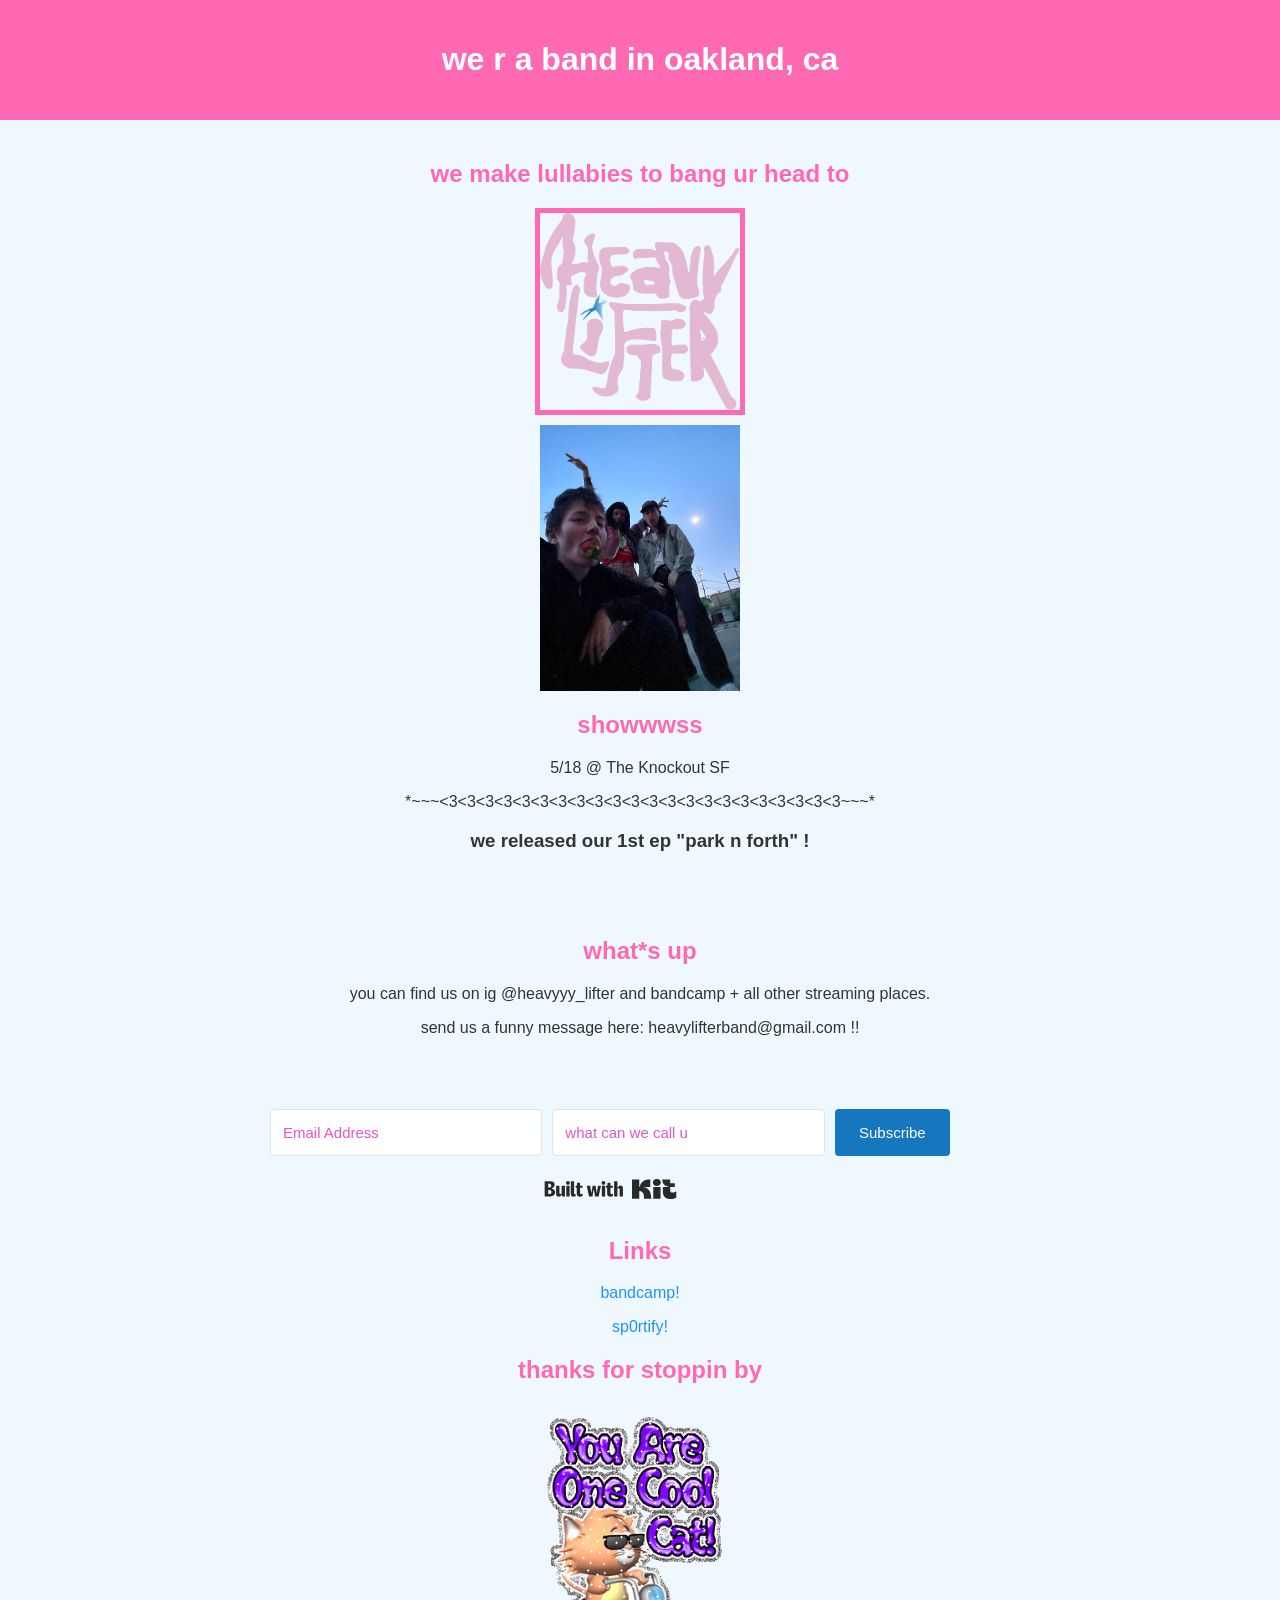
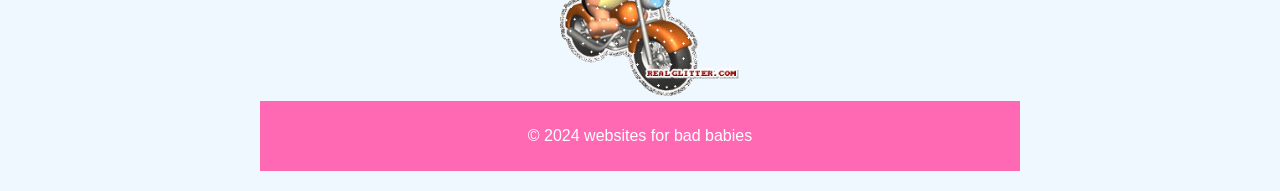
==== index.html @ 754ca1ed "Update index.html" ====
<!DOCTYPE html>
<html lang="en">
<head>
    <meta charset="UTF-8">
    <meta name="viewport" content="width=device-width, initial-scale=1.0">
    <title>Welcome 2 Heavy Lifter</title>
    <link rel="stylesheet" href="styles.css">
</head>
<body>
    <header>
        <h1>we r a band in oakland, ca</h1>
    </header>
    <div class="container">
        <main>
            <section class="photo-gallery">
                <h2>we make lullabies to bang ur head to</h2>
                <div class="photos">
					<img src="images/hvy_lifter_LOGO3.png" alt="logo" class="bordered-photo">
                    <img src="images/IMG_2967.jpg" alt="us">
                </div>
				
            </section>
			            
			<section class="bandcamp-embed">
				<h2>showwwss</h2>
				<p> 5/18 @ The Knockout SF </p>
				<p> *~~~<3<3<3<3<3<3<3<3<3<3<3<3<3<3<3<3<3<3<3<3<3<3~~~* </p>
                <h3>we released our 1st ep "park n forth" !</h3>
               <iframe style="border: 0; width: 100%; height: 42px;" src="https://bandcamp.com/EmbeddedPlayer/album=443485304/size=small/bgcol=ffffff/linkcol=f171a2/transparent=true/" seamless><a href="https://heavylifter.bandcamp.com/album/park-n-forth">park n forth by heavy lifter</a></iframe>
            </section>

            <section class="about">
                <h2>what*s up</h2>
				<p>you can find us on ig @heavyyy_lifter and bandcamp + all other streaming places.</p>
                <p>send us a funny message here: heavylifterband@gmail.com !!</p>
				<script src="https://f.convertkit.com/ckjs/ck.5.js"></script>
      <form action="https://app.kit.com/forms/7988987/subscriptions" class="seva-form formkit-form" method="post" data-sv-form="7988987" data-uid="a664f11f33" data-format="inline" data-version="5" data-options="{&quot;settings&quot;:{&quot;after_subscribe&quot;:{&quot;action&quot;:&quot;message&quot;,&quot;success_message&quot;:&quot;Success! Now check your email to confirm your subscription.&quot;,&quot;redirect_url&quot;:&quot;&quot;},&quot;analytics&quot;:{&quot;google&quot;:null,&quot;fathom&quot;:null,&quot;facebook&quot;:null,&quot;segment&quot;:null,&quot;pinterest&quot;:null,&quot;sparkloop&quot;:null,&quot;googletagmanager&quot;:null},&quot;modal&quot;:{&quot;trigger&quot;:&quot;timer&quot;,&quot;scroll_percentage&quot;:null,&quot;timer&quot;:5,&quot;devices&quot;:&quot;all&quot;,&quot;show_once_every&quot;:15},&quot;powered_by&quot;:{&quot;show&quot;:true,&quot;url&quot;:&quot;https://kit.com/features/forms?utm_campaign=poweredby&amp;utm_content=form&amp;utm_medium=referral&amp;utm_source=dynamic&quot;},&quot;recaptcha&quot;:{&quot;enabled&quot;:false},&quot;return_visitor&quot;:{&quot;action&quot;:&quot;show&quot;,&quot;custom_content&quot;:&quot;&quot;},&quot;slide_in&quot;:{&quot;display_in&quot;:&quot;bottom_right&quot;,&quot;trigger&quot;:&quot;timer&quot;,&quot;scroll_percentage&quot;:null,&quot;timer&quot;:5,&quot;devices&quot;:&quot;all&quot;,&quot;show_once_every&quot;:15},&quot;sticky_bar&quot;:{&quot;display_in&quot;:&quot;top&quot;,&quot;trigger&quot;:&quot;timer&quot;,&quot;scroll_percentage&quot;:null,&quot;timer&quot;:5,&quot;devices&quot;:&quot;all&quot;,&quot;show_once_every&quot;:15}},&quot;version&quot;:&quot;5&quot;}" min-width="400 500 600 700 800"><div data-style="clean"><ul class="formkit-alert formkit-alert-error" data-element="errors" data-group="alert"></ul><div data-element="fields" data-stacked="false" class="seva-fields formkit-fields"><div class="formkit-field"><input class="formkit-input" name="email_address" aria-label="Email Address" placeholder="Email Address" required="" type="email" style="color: rgb(222, 46, 183); border-color: rgb(227, 227, 227); border-radius: 4px; font-weight: 400;"></div><div class="formkit-field"><input class="formkit-input" aria-label="what can we call u" name="fields[first_name]" required="" placeholder="what can we call u" type="text" style="color: rgb(222, 46, 183); border-color: rgb(227, 227, 227); border-radius: 4px; font-weight: 400;"></div><button data-element="submit" class="formkit-submit formkit-submit" style="color: rgb(255, 255, 255); background-color: rgb(22, 119, 190); border-radius: 4px; font-weight: 400;"><div class="formkit-spinner"><div></div><div></div><div></div></div><span class="">Subscribe</span></button></div><div class="formkit-powered-by-convertkit-container"><a href="https://kit.com/features/forms?utm_campaign=poweredby&amp;utm_content=form&amp;utm_medium=referral&amp;utm_source=dynamic" data-element="powered-by" class="formkit-powered-by-convertkit" data-variant="dark" target="_blank" rel="nofollow">Built with Kit</a></div></div><style>.formkit-form[data-uid="a664f11f33"] *{box-sizing:border-box;}.formkit-form[data-uid="a664f11f33"]{-webkit-font-smoothing:antialiased;-moz-osx-font-smoothing:grayscale;}.formkit-form[data-uid="a664f11f33"] legend{border:none;font-size:inherit;margin-bottom:10px;padding:0;position:relative;display:table;}.formkit-form[data-uid="a664f11f33"] fieldset{border:0;padding:0.01em 0 0 0;margin:0;min-width:0;}.formkit-form[data-uid="a664f11f33"] body:not(:-moz-handler-blocked) fieldset{display:table-cell;}.formkit-form[data-uid="a664f11f33"] h1,.formkit-form[data-uid="a664f11f33"] h2,.formkit-form[data-uid="a664f11f33"] h3,.formkit-form[data-uid="a664f11f33"] h4,.formkit-form[data-uid="a664f11f33"] h5,.formkit-form[data-uid="a664f11f33"] h6{color:inherit;font-size:inherit;font-weight:inherit;}.formkit-form[data-uid="a664f11f33"] h2{font-size:1.5em;margin:1em 0;}.formkit-form[data-uid="a664f11f33"] h3{font-size:1.17em;margin:1em 0;}.formkit-form[data-uid="a664f11f33"] p{color:inherit;font-size:inherit;font-weight:inherit;}.formkit-form[data-uid="a664f11f33"] ol:not([template-default]),.formkit-form[data-uid="a664f11f33"] ul:not([template-default]),.formkit-form[data-uid="a664f11f33"] blockquote:not([template-default]){text-align:left;}.formkit-form[data-uid="a664f11f33"] p:not([template-default]),.formkit-form[data-uid="a664f11f33"] hr:not([template-default]),.formkit-form[data-uid="a664f11f33"] blockquote:not([template-default]),.formkit-form[data-uid="a664f11f33"] ol:not([template-default]),.formkit-form[data-uid="a664f11f33"] ul:not([template-default]){color:inherit;font-style:initial;}.formkit-form[data-uid="a664f11f33"] .ordered-list,.formkit-form[data-uid="a664f11f33"] .unordered-list{list-style-position:outside !important;padding-left:1em;}.formkit-form[data-uid="a664f11f33"] .list-item{padding-left:0;}.formkit-form[data-uid="a664f11f33"][data-format="modal"]{display:none;}.formkit-form[data-uid="a664f11f33"][data-format="slide in"]{display:none;}.formkit-form[data-uid="a664f11f33"][data-format="sticky bar"]{display:none;}.formkit-sticky-bar .formkit-form[data-uid="a664f11f33"][data-format="sticky bar"]{display:block;}.formkit-form[data-uid="a664f11f33"] .formkit-input,.formkit-form[data-uid="a664f11f33"] .formkit-select,.formkit-form[data-uid="a664f11f33"] .formkit-checkboxes{width:100%;}.formkit-form[data-uid="a664f11f33"] .formkit-button,.formkit-form[data-uid="a664f11f33"] .formkit-submit{border:0;border-radius:5px;color:#ffffff;cursor:pointer;display:inline-block;text-align:center;font-size:15px;font-weight:500;cursor:pointer;margin-bottom:15px;overflow:hidden;padding:0;position:relative;vertical-align:middle;}.formkit-form[data-uid="a664f11f33"] .formkit-button:hover,.formkit-form[data-uid="a664f11f33"] .formkit-submit:hover,.formkit-form[data-uid="a664f11f33"] .formkit-button:focus,.formkit-form[data-uid="a664f11f33"] .formkit-submit:focus{outline:none;}.formkit-form[data-uid="a664f11f33"] .formkit-button:hover > span,.formkit-form[data-uid="a664f11f33"] .formkit-submit:hover > span,.formkit-form[data-uid="a664f11f33"] .formkit-button:focus > span,.formkit-form[data-uid="a664f11f33"] .formkit-submit:focus > span{background-color:rgba(0,0,0,0.1);}.formkit-form[data-uid="a664f11f33"] .formkit-button > span,.formkit-form[data-uid="a664f11f33"] .formkit-submit > span{display:block;-webkit-transition:all 300ms ease-in-out;transition:all 300ms ease-in-out;padding:12px 24px;}.formkit-form[data-uid="a664f11f33"] .formkit-input{background:#ffffff;font-size:15px;padding:12px;border:1px solid #e3e3e3;-webkit-flex:1 0 auto;-ms-flex:1 0 auto;flex:1 0 auto;line-height:1.4;margin:0;-webkit-transition:border-color ease-out 300ms;transition:border-color ease-out 300ms;}.formkit-form[data-uid="a664f11f33"] .formkit-input:focus{outline:none;border-color:#1677be;-webkit-transition:border-color ease 300ms;transition:border-color ease 300ms;}.formkit-form[data-uid="a664f11f33"] .formkit-input::-webkit-input-placeholder{color:inherit;opacity:0.8;}.formkit-form[data-uid="a664f11f33"] .formkit-input::-moz-placeholder{color:inherit;opacity:0.8;}.formkit-form[data-uid="a664f11f33"] .formkit-input:-ms-input-placeholder{color:inherit;opacity:0.8;}.formkit-form[data-uid="a664f11f33"] .formkit-input::placeholder{color:inherit;opacity:0.8;}.formkit-form[data-uid="a664f11f33"] [data-group="dropdown"]{position:relative;display:inline-block;width:100%;}.formkit-form[data-uid="a664f11f33"] [data-group="dropdown"]::before{content:"";top:calc(50% - 2.5px);right:10px;position:absolute;pointer-events:none;border-color:#4f4f4f transparent transparent transparent;border-style:solid;border-width:6px 6px 0 6px;height:0;width:0;z-index:999;}.formkit-form[data-uid="a664f11f33"] [data-group="dropdown"] select{height:auto;width:100%;cursor:pointer;color:#333333;line-height:1.4;margin-bottom:0;padding:0 6px;-webkit-appearance:none;-moz-appearance:none;appearance:none;font-size:15px;padding:12px;padding-right:25px;border:1px solid #e3e3e3;background:#ffffff;}.formkit-form[data-uid="a664f11f33"] [data-group="dropdown"] select:focus{outline:none;}.formkit-form[data-uid="a664f11f33"] [data-group="checkboxes"]{text-align:left;margin:0;}.formkit-form[data-uid="a664f11f33"] [data-group="checkboxes"] [data-group="checkbox"]{margin-bottom:10px;}.formkit-form[data-uid="a664f11f33"] [data-group="checkboxes"] [data-group="checkbox"] *{cursor:pointer;}.formkit-form[data-uid="a664f11f33"] [data-group="checkboxes"] [data-group="checkbox"]:last-of-type{margin-bottom:0;}.formkit-form[data-uid="a664f11f33"] [data-group="checkboxes"] [data-group="checkbox"] input[type="checkbox"]{display:none;}.formkit-form[data-uid="a664f11f33"] [data-group="checkboxes"] [data-group="checkbox"] input[type="checkbox"] + label::after{content:none;}.formkit-form[data-uid="a664f11f33"] [data-group="checkboxes"] [data-group="checkbox"] input[type="checkbox"]:checked + label::after{border-color:#ffffff;content:"";}.formkit-form[data-uid="a664f11f33"] [data-group="checkboxes"] [data-group="checkbox"] input[type="checkbox"]:checked + label::before{background:#10bf7a;border-color:#10bf7a;}.formkit-form[data-uid="a664f11f33"] [data-group="checkboxes"] [data-group="checkbox"] label{position:relative;display:inline-block;padding-left:28px;}.formkit-form[data-uid="a664f11f33"] [data-group="checkboxes"] [data-group="checkbox"] label::before,.formkit-form[data-uid="a664f11f33"] [data-group="checkboxes"] [data-group="checkbox"] label::after{position:absolute;content:"";display:inline-block;}.formkit-form[data-uid="a664f11f33"] [data-group="checkboxes"] [data-group="checkbox"] label::before{height:16px;width:16px;border:1px solid #e3e3e3;background:#ffffff;left:0px;top:3px;}.formkit-form[data-uid="a664f11f33"] [data-group="checkboxes"] [data-group="checkbox"] label::after{height:4px;width:8px;border-left:2px solid #4d4d4d;border-bottom:2px solid #4d4d4d;-webkit-transform:rotate(-45deg);-ms-transform:rotate(-45deg);transform:rotate(-45deg);left:4px;top:8px;}.formkit-form[data-uid="a664f11f33"] .formkit-alert{background:#f9fafb;border:1px solid #e3e3e3;border-radius:5px;-webkit-flex:1 0 auto;-ms-flex:1 0 auto;flex:1 0 auto;list-style:none;margin:25px auto;padding:12px;text-align:center;width:100%;}.formkit-form[data-uid="a664f11f33"] .formkit-alert:empty{display:none;}.formkit-form[data-uid="a664f11f33"] .formkit-alert-success{background:#d3fbeb;border-color:#10bf7a;color:#0c905c;}.formkit-form[data-uid="a664f11f33"] .formkit-alert-error{background:#fde8e2;border-color:#f2643b;color:#ea4110;}.formkit-form[data-uid="a664f11f33"] .formkit-spinner{display:-webkit-box;display:-webkit-flex;display:-ms-flexbox;display:flex;height:0px;width:0px;margin:0 auto;position:absolute;top:0;left:0;right:0;width:0px;overflow:hidden;text-align:center;-webkit-transition:all 300ms ease-in-out;transition:all 300ms ease-in-out;}.formkit-form[data-uid="a664f11f33"] .formkit-spinner > div{margin:auto;width:12px;height:12px;background-color:#fff;opacity:0.3;border-radius:100%;display:inline-block;-webkit-animation:formkit-bouncedelay-formkit-form-data-uid-a664f11f33- 1.4s infinite ease-in-out both;animation:formkit-bouncedelay-formkit-form-data-uid-a664f11f33- 1.4s infinite ease-in-out both;}.formkit-form[data-uid="a664f11f33"] .formkit-spinner > div:nth-child(1){-webkit-animation-delay:-0.32s;animation-delay:-0.32s;}.formkit-form[data-uid="a664f11f33"] .formkit-spinner > div:nth-child(2){-webkit-animation-delay:-0.16s;animation-delay:-0.16s;}.formkit-form[data-uid="a664f11f33"] .formkit-submit[data-active] .formkit-spinner{opacity:1;height:100%;width:50px;}.formkit-form[data-uid="a664f11f33"] .formkit-submit[data-active] .formkit-spinner ~ span{opacity:0;}.formkit-form[data-uid="a664f11f33"] .formkit-powered-by[data-active="false"]{opacity:0.35;}.formkit-form[data-uid="a664f11f33"] .formkit-powered-by-convertkit-container{display:-webkit-box;display:-webkit-flex;display:-ms-flexbox;display:flex;width:100%;margin:10px 0;position:relative;}.formkit-form[data-uid="a664f11f33"] .formkit-powered-by-convertkit-container[data-active="false"]{opacity:0.35;}.formkit-form[data-uid="a664f11f33"] .formkit-powered-by-convertkit{-webkit-align-items:center;-webkit-box-align:center;-ms-flex-align:center;align-items:center;background-color:#ffffff;border-radius:9px;color:#3d3d3d;cursor:pointer;display:block;height:36px;margin:0 auto;opacity:0.95;padding:0;-webkit-text-decoration:none;text-decoration:none;text-indent:100%;-webkit-transition:ease-in-out all 200ms;transition:ease-in-out all 200ms;white-space:nowrap;overflow:hidden;-webkit-user-select:none;-moz-user-select:none;-ms-user-select:none;user-select:none;width:157px;background-repeat:no-repeat;background-position:center;background-image:url("data:image/svg+xml;charset=utf8,%3Csvg width='133' height='36' viewBox='0 0 133 36' fill='none' xmlns='http://www.w3.org/2000/svg'%3E%3Cpath d='M0.861 25.5C0.735 25.5 0.651 25.416 0.651 25.29V10.548C0.651 10.422 0.735 10.338 0.861 10.338H6.279C9.072 10.338 10.668 11.451 10.668 13.824C10.668 15.819 9.219 16.932 8.001 17.226C7.707 17.268 7.707 17.625 8.022 17.688C9.912 18.108 11.088 19.116 11.088 21.321C11.088 23.715 9.429 25.5 6.426 25.5H0.861ZM5.397 23.085C6.825 23.085 7.518 22.224 7.518 21.006C7.518 19.683 6.825 18.948 5.397 18.948H4.2V23.085H5.397ZM5.313 16.617C6.51 16.617 7.245 15.945 7.245 14.601C7.245 13.383 6.51 12.753 5.25 12.753H4.2V16.617H5.313ZM17.9758 23.883C17.9758 23.568 17.6608 23.505 17.5348 23.799C17.0308 24.954 16.1698 25.731 14.5528 25.731C12.8728 25.731 12.0958 24.471 12.0958 22.707V14.937C12.0958 14.811 12.1798 14.727 12.3058 14.727H15.2248C15.3508 14.727 15.4348 14.811 15.4348 14.937V21.657C15.4348 22.581 15.7708 23.022 16.4638 23.022C17.1778 23.022 17.6188 22.581 17.6188 21.657V14.937C17.6188 14.811 17.7028 14.727 17.8288 14.727H20.7478C20.8738 14.727 20.9578 14.811 20.9578 14.937V25.29C20.9578 25.416 20.8738 25.5 20.7478 25.5H18.1858C18.0598 25.5 17.9758 25.416 17.9758 25.29V23.883ZM25.6141 25.29C25.6141 25.416 25.5301 25.5 25.4041 25.5H22.4851C22.3591 25.5 22.2751 25.416 22.2751 25.29V14.937C22.2751 14.811 22.3591 14.727 22.4851 14.727H25.4041C25.5301 14.727 25.6141 14.811 25.6141 14.937V25.29ZM23.9131 13.74C22.8001 13.74 22.0441 12.942 22.0441 11.934C22.0441 10.926 22.8001 10.107 23.9131 10.107C25.0051 10.107 25.7611 10.926 25.7611 11.934C25.7611 12.942 25.0051 13.74 23.9131 13.74ZM26.7883 10.548C26.7883 10.422 26.8723 10.338 26.9983 10.338H29.9173C30.0433 10.338 30.1273 10.422 30.1273 10.548V22.056C30.1273 22.749 30.2533 23.085 30.8203 23.085C31.0093 23.085 31.1983 23.043 31.3663 23.001C31.5133 22.959 31.6183 22.959 31.6183 23.127V25.059C31.6183 25.164 31.5763 25.269 31.4923 25.311C30.9673 25.521 30.2953 25.71 29.5813 25.71C27.7123 25.71 26.7883 24.639 26.7883 22.476V10.548ZM32.4237 14.727C32.8227 14.727 32.9277 14.538 32.9697 14.055L33.1167 12.039C33.1167 11.913 33.2217 11.829 33.3477 11.829H35.8887C36.0147 11.829 36.0987 11.913 36.0987 12.039V14.517C36.0987 14.643 36.1827 14.727 36.3087 14.727H38.2827C38.4087 14.727 38.4927 14.811 38.4927 14.937V16.659C38.4927 16.785 38.4087 16.869 38.2827 16.869H36.0777V22.056C36.0777 22.875 36.5397 23.085 37.0647 23.085C37.4847 23.085 37.9467 22.938 38.3247 22.707C38.4717 22.623 38.5767 22.665 38.5767 22.833V24.828C38.5767 24.933 38.5347 25.017 38.4507 25.08C37.8417 25.458 36.9807 25.71 36.0357 25.71C34.2927 25.71 32.7387 24.912 32.7387 22.476V16.869H31.8567C31.7307 16.869 31.6467 16.785 31.6467 16.659V14.937C31.6467 14.811 31.7307 14.727 31.8567 14.727H32.4237ZM51.3808 14.727C51.5068 14.727 51.5908 14.79 51.6118 14.916L52.3888 19.851L52.5778 21.174C52.6198 21.468 52.9558 21.468 52.9768 21.174C53.0398 20.712 53.0818 20.271 53.1658 19.83L53.8798 14.916C53.9008 14.79 53.9848 14.727 54.1108 14.727H56.6728C56.8198 14.727 56.8828 14.811 56.8618 14.958L54.6778 25.311C54.6568 25.437 54.5728 25.5 54.4468 25.5H51.3178C51.1918 25.5 51.1078 25.437 51.0868 25.311L50.1208 20.082L49.8898 18.633C49.8688 18.444 49.6588 18.444 49.6378 18.633L49.4068 20.103L48.5458 25.311C48.5248 25.437 48.4408 25.5 48.3148 25.5H45.2068C45.0808 25.5 44.9968 25.437 44.9758 25.311L42.8128 14.958C42.7918 14.811 42.8548 14.727 43.0018 14.727H45.9628C46.0888 14.727 46.1728 14.79 46.1938 14.916L46.9288 19.83C47.0128 20.271 47.0758 20.754 47.1388 21.195C47.2018 21.51 47.4748 21.531 47.5378 21.195L47.7478 19.872L48.6088 14.916C48.6298 14.79 48.7138 14.727 48.8398 14.727H51.3808ZM61.1582 25.29C61.1582 25.416 61.0742 25.5 60.9482 25.5H58.0292C57.9032 25.5 57.8192 25.416 57.8192 25.29V14.937C57.8192 14.811 57.9032 14.727 58.0292 14.727H60.9482C61.0742 14.727 61.1582 14.811 61.1582 14.937V25.29ZM59.4572 13.74C58.3442 13.74 57.5882 12.942 57.5882 11.934C57.5882 10.926 58.3442 10.107 59.4572 10.107C60.5492 10.107 61.3052 10.926 61.3052 11.934C61.3052 12.942 60.5492 13.74 59.4572 13.74ZM62.8154 14.727C63.2144 14.727 63.3194 14.538 63.3614 14.055L63.5084 12.039C63.5084 11.913 63.6134 11.829 63.7394 11.829H66.2804C66.4064 11.829 66.4904 11.913 66.4904 12.039V14.517C66.4904 14.643 66.5744 14.727 66.7004 14.727H68.6744C68.8004 14.727 68.8844 14.811 68.8844 14.937V16.659C68.8844 16.785 68.8004 16.869 68.6744 16.869H66.4694V22.056C66.4694 22.875 66.9314 23.085 67.4564 23.085C67.8764 23.085 68.3384 22.938 68.7164 22.707C68.8634 22.623 68.9684 22.665 68.9684 22.833V24.828C68.9684 24.933 68.9264 25.017 68.8424 25.08C68.2334 25.458 67.3724 25.71 66.4274 25.71C64.6844 25.71 63.1304 24.912 63.1304 22.476V16.869H62.2484C62.1224 16.869 62.0384 16.785 62.0384 16.659V14.937C62.0384 14.811 62.1224 14.727 62.2484 14.727H62.8154ZM73.4298 16.323C73.4298 16.638 73.7868 16.68 73.9128 16.407C74.3748 15.315 75.1308 14.496 76.6008 14.496C78.2178 14.496 78.9528 15.609 78.9528 17.373V25.29C78.9528 25.416 78.8688 25.5 78.7428 25.5H75.8238C75.6978 25.5 75.6138 25.416 75.6138 25.29V18.633C75.6138 17.709 75.2778 17.268 74.5848 17.268C73.8708 17.268 73.4298 17.709 73.4298 18.633V25.29C73.4298 25.416 73.3458 25.5 73.2198 25.5H70.3008C70.1748 25.5 70.0908 25.416 70.0908 25.29V10.548C70.0908 10.422 70.1748 10.338 70.3008 10.338H73.2198C73.3458 10.338 73.4298 10.422 73.4298 10.548V16.323Z' fill='%231E1E1E'/%3E%3Cpath d='M100.132 16.3203C105.58 17.3761 107.272 22.4211 107.318 27.4961C107.318 27.6101 107.226 27.7041 107.112 27.7041H100.252C100.138 27.7041 100.046 27.6121 100.046 27.5001C100.026 23.5629 99.3877 20.0896 95.4865 19.9396C95.3705 19.9356 95.2725 20.0276 95.2725 20.1456V27.5001C95.2725 27.6141 95.1806 27.7061 95.0666 27.7061H88.206C88.092 27.7061 88 27.6141 88 27.5001V8.75585C88 8.64187 88.092 8.54989 88.206 8.54989H95.0686C95.1826 8.54989 95.2745 8.64187 95.2745 8.75585V15.7764C95.2745 15.8804 95.3585 15.9644 95.4625 15.9644C95.5445 15.9644 95.6185 15.9104 95.6425 15.8324C97.4081 10.0416 100.709 8.58588 106.07 8.55189C106.184 8.55189 106.276 8.64387 106.276 8.75785V15.7604C106.276 15.8744 106.184 15.9664 106.07 15.9664H100.166C100.066 15.9664 99.9856 16.0464 99.9856 16.1464C99.9856 16.2304 100.048 16.3043 100.132 16.3203ZM118.918 20.7095V16.1704C118.918 16.0564 119.01 15.9644 119.124 15.9644H124.173C124.273 15.9644 124.353 15.8844 124.353 15.7844C124.353 15.6985 124.291 15.6245 124.207 15.6085C120.256 14.8246 118.432 12.5511 118.37 8.75585C118.368 8.64387 118.458 8.54989 118.572 8.54989H125.986C126.1 8.54989 126.192 8.64187 126.192 8.75585V11.9532C126.192 12.0672 126.284 12.1592 126.398 12.1592H130.649C130.763 12.1592 130.855 12.2511 130.855 12.3651V15.7624C130.855 15.8764 130.763 15.9684 130.649 15.9684H126.398C126.284 15.9684 126.192 16.0604 126.192 16.1744V19.8356C126.192 21.1294 126.986 21.5553 128.04 21.5553C129.692 21.5553 131.323 20.8114 131.977 20.4735C132.113 20.4035 132.277 20.5015 132.277 20.6555V26.3543C132.277 26.5063 132.193 26.6463 132.059 26.7183C131.413 27.0582 129.418 28 127.136 28C122.435 27.996 118.918 26.0824 118.918 20.7095ZM109.266 27.4981V16.1704C109.266 16.0564 109.358 15.9644 109.472 15.9644H116.334C116.448 15.9644 116.54 16.0564 116.54 16.1704V27.4981C116.54 27.6121 116.448 27.7041 116.334 27.7041H109.472C109.358 27.7021 109.266 27.6101 109.266 27.4981ZM108.876 11.4913C108.876 13.4189 110.238 14.9826 112.853 14.9826C115.469 14.9826 116.83 13.4189 116.83 11.4913C116.83 9.56369 115.471 8 112.853 8C110.238 8 108.876 9.56369 108.876 11.4913Z' fill='%231E1E1E'/%3E%3C/svg%3E");}.formkit-form[data-uid="a664f11f33"] .formkit-powered-by-convertkit:hover,.formkit-form[data-uid="a664f11f33"] .formkit-powered-by-convertkit:focus{background-color:#ffffff;-webkit-transform:scale(1.025) perspective(1px);-ms-transform:scale(1.025) perspective(1px);transform:scale(1.025) perspective(1px);opacity:1;}.formkit-form[data-uid="a664f11f33"] .formkit-powered-by-convertkit[data-variant="dark"],.formkit-form[data-uid="a664f11f33"] .formkit-powered-by-convertkit[data-variant="light"]{background-color:transparent;border-color:transparent;width:133px;}.formkit-form[data-uid="a664f11f33"] .formkit-powered-by-convertkit[data-variant="light"]{color:#ffffff;background-image:url("data:image/svg+xml;charset=utf8,%3Csvg width='133' height='36' viewBox='0 0 133 36' fill='none' xmlns='http://www.w3.org/2000/svg'%3E%3Cpath d='M0.861 25.5C0.735 25.5 0.651 25.416 0.651 25.29V10.548C0.651 10.422 0.735 10.338 0.861 10.338H6.279C9.072 10.338 10.668 11.451 10.668 13.824C10.668 15.819 9.219 16.932 8.001 17.226C7.707 17.268 7.707 17.625 8.022 17.688C9.912 18.108 11.088 19.116 11.088 21.321C11.088 23.715 9.429 25.5 6.426 25.5H0.861ZM5.397 23.085C6.825 23.085 7.518 22.224 7.518 21.006C7.518 19.683 6.825 18.948 5.397 18.948H4.2V23.085H5.397ZM5.313 16.617C6.51 16.617 7.245 15.945 7.245 14.601C7.245 13.383 6.51 12.753 5.25 12.753H4.2V16.617H5.313ZM17.9758 23.883C17.9758 23.568 17.6608 23.505 17.5348 23.799C17.0308 24.954 16.1698 25.731 14.5528 25.731C12.8728 25.731 12.0958 24.471 12.0958 22.707V14.937C12.0958 14.811 12.1798 14.727 12.3058 14.727H15.2248C15.3508 14.727 15.4348 14.811 15.4348 14.937V21.657C15.4348 22.581 15.7708 23.022 16.4638 23.022C17.1778 23.022 17.6188 22.581 17.6188 21.657V14.937C17.6188 14.811 17.7028 14.727 17.8288 14.727H20.7478C20.8738 14.727 20.9578 14.811 20.9578 14.937V25.29C20.9578 25.416 20.8738 25.5 20.7478 25.5H18.1858C18.0598 25.5 17.9758 25.416 17.9758 25.29V23.883ZM25.6141 25.29C25.6141 25.416 25.5301 25.5 25.4041 25.5H22.4851C22.3591 25.5 22.2751 25.416 22.2751 25.29V14.937C22.2751 14.811 22.3591 14.727 22.4851 14.727H25.4041C25.5301 14.727 25.6141 14.811 25.6141 14.937V25.29ZM23.9131 13.74C22.8001 13.74 22.0441 12.942 22.0441 11.934C22.0441 10.926 22.8001 10.107 23.9131 10.107C25.0051 10.107 25.7611 10.926 25.7611 11.934C25.7611 12.942 25.0051 13.74 23.9131 13.74ZM26.7883 10.548C26.7883 10.422 26.8723 10.338 26.9983 10.338H29.9173C30.0433 10.338 30.1273 10.422 30.1273 10.548V22.056C30.1273 22.749 30.2533 23.085 30.8203 23.085C31.0093 23.085 31.1983 23.043 31.3663 23.001C31.5133 22.959 31.6183 22.959 31.6183 23.127V25.059C31.6183 25.164 31.5763 25.269 31.4923 25.311C30.9673 25.521 30.2953 25.71 29.5813 25.71C27.7123 25.71 26.7883 24.639 26.7883 22.476V10.548ZM32.4237 14.727C32.8227 14.727 32.9277 14.538 32.9697 14.055L33.1167 12.039C33.1167 11.913 33.2217 11.829 33.3477 11.829H35.8887C36.0147 11.829 36.0987 11.913 36.0987 12.039V14.517C36.0987 14.643 36.1827 14.727 36.3087 14.727H38.2827C38.4087 14.727 38.4927 14.811 38.4927 14.937V16.659C38.4927 16.785 38.4087 16.869 38.2827 16.869H36.0777V22.056C36.0777 22.875 36.5397 23.085 37.0647 23.085C37.4847 23.085 37.9467 22.938 38.3247 22.707C38.4717 22.623 38.5767 22.665 38.5767 22.833V24.828C38.5767 24.933 38.5347 25.017 38.4507 25.08C37.8417 25.458 36.9807 25.71 36.0357 25.71C34.2927 25.71 32.7387 24.912 32.7387 22.476V16.869H31.8567C31.7307 16.869 31.6467 16.785 31.6467 16.659V14.937C31.6467 14.811 31.7307 14.727 31.8567 14.727H32.4237ZM51.3808 14.727C51.5068 14.727 51.5908 14.79 51.6118 14.916L52.3888 19.851L52.5778 21.174C52.6198 21.468 52.9558 21.468 52.9768 21.174C53.0398 20.712 53.0818 20.271 53.1658 19.83L53.8798 14.916C53.9008 14.79 53.9848 14.727 54.1108 14.727H56.6728C56.8198 14.727 56.8828 14.811 56.8618 14.958L54.6778 25.311C54.6568 25.437 54.5728 25.5 54.4468 25.5H51.3178C51.1918 25.5 51.1078 25.437 51.0868 25.311L50.1208 20.082L49.8898 18.633C49.8688 18.444 49.6588 18.444 49.6378 18.633L49.4068 20.103L48.5458 25.311C48.5248 25.437 48.4408 25.5 48.3148 25.5H45.2068C45.0808 25.5 44.9968 25.437 44.9758 25.311L42.8128 14.958C42.7918 14.811 42.8548 14.727 43.0018 14.727H45.9628C46.0888 14.727 46.1728 14.79 46.1938 14.916L46.9288 19.83C47.0128 20.271 47.0758 20.754 47.1388 21.195C47.2018 21.51 47.4748 21.531 47.5378 21.195L47.7478 19.872L48.6088 14.916C48.6298 14.79 48.7138 14.727 48.8398 14.727H51.3808ZM61.1582 25.29C61.1582 25.416 61.0742 25.5 60.9482 25.5H58.0292C57.9032 25.5 57.8192 25.416 57.8192 25.29V14.937C57.8192 14.811 57.9032 14.727 58.0292 14.727H60.9482C61.0742 14.727 61.1582 14.811 61.1582 14.937V25.29ZM59.4572 13.74C58.3442 13.74 57.5882 12.942 57.5882 11.934C57.5882 10.926 58.3442 10.107 59.4572 10.107C60.5492 10.107 61.3052 10.926 61.3052 11.934C61.3052 12.942 60.5492 13.74 59.4572 13.74ZM62.8154 14.727C63.2144 14.727 63.3194 14.538 63.3614 14.055L63.5084 12.039C63.5084 11.913 63.6134 11.829 63.7394 11.829H66.2804C66.4064 11.829 66.4904 11.913 66.4904 12.039V14.517C66.4904 14.643 66.5744 14.727 66.7004 14.727H68.6744C68.8004 14.727 68.8844 14.811 68.8844 14.937V16.659C68.8844 16.785 68.8004 16.869 68.6744 16.869H66.4694V22.056C66.4694 22.875 66.9314 23.085 67.4564 23.085C67.8764 23.085 68.3384 22.938 68.7164 22.707C68.8634 22.623 68.9684 22.665 68.9684 22.833V24.828C68.9684 24.933 68.9264 25.017 68.8424 25.08C68.2334 25.458 67.3724 25.71 66.4274 25.71C64.6844 25.71 63.1304 24.912 63.1304 22.476V16.869H62.2484C62.1224 16.869 62.0384 16.785 62.0384 16.659V14.937C62.0384 14.811 62.1224 14.727 62.2484 14.727H62.8154ZM73.4298 16.323C73.4298 16.638 73.7868 16.68 73.9128 16.407C74.3748 15.315 75.1308 14.496 76.6008 14.496C78.2178 14.496 78.9528 15.609 78.9528 17.373V25.29C78.9528 25.416 78.8688 25.5 78.7428 25.5H75.8238C75.6978 25.5 75.6138 25.416 75.6138 25.29V18.633C75.6138 17.709 75.2778 17.268 74.5848 17.268C73.8708 17.268 73.4298 17.709 73.4298 18.633V25.29C73.4298 25.416 73.3458 25.5 73.2198 25.5H70.3008C70.1748 25.5 70.0908 25.416 70.0908 25.29V10.548C70.0908 10.422 70.1748 10.338 70.3008 10.338H73.2198C73.3458 10.338 73.4298 10.422 73.4298 10.548V16.323Z' fill='white'/%3E%3Cpath d='M100.132 16.3203C105.58 17.3761 107.272 22.4211 107.318 27.4961C107.318 27.6101 107.226 27.7041 107.112 27.7041H100.252C100.138 27.7041 100.046 27.6121 100.046 27.5001C100.026 23.5629 99.3877 20.0896 95.4865 19.9396C95.3705 19.9356 95.2725 20.0276 95.2725 20.1456V27.5001C95.2725 27.6141 95.1806 27.7061 95.0666 27.7061H88.206C88.092 27.7061 88 27.6141 88 27.5001V8.75585C88 8.64187 88.092 8.54989 88.206 8.54989H95.0686C95.1826 8.54989 95.2745 8.64187 95.2745 8.75585V15.7764C95.2745 15.8804 95.3585 15.9644 95.4625 15.9644C95.5445 15.9644 95.6185 15.9104 95.6425 15.8324C97.4081 10.0416 100.709 8.58588 106.07 8.55189C106.184 8.55189 106.276 8.64387 106.276 8.75785V15.7604C106.276 15.8744 106.184 15.9664 106.07 15.9664H100.166C100.066 15.9664 99.9856 16.0464 99.9856 16.1464C99.9856 16.2304 100.048 16.3043 100.132 16.3203ZM118.918 20.7095V16.1704C118.918 16.0564 119.01 15.9644 119.124 15.9644H124.173C124.273 15.9644 124.353 15.8844 124.353 15.7844C124.353 15.6985 124.291 15.6245 124.207 15.6085C120.256 14.8246 118.432 12.5511 118.37 8.75585C118.368 8.64387 118.458 8.54989 118.572 8.54989H125.986C126.1 8.54989 126.192 8.64187 126.192 8.75585V11.9532C126.192 12.0672 126.284 12.1592 126.398 12.1592H130.649C130.763 12.1592 130.855 12.2511 130.855 12.3651V15.7624C130.855 15.8764 130.763 15.9684 130.649 15.9684H126.398C126.284 15.9684 126.192 16.0604 126.192 16.1744V19.8356C126.192 21.1294 126.986 21.5553 128.04 21.5553C129.692 21.5553 131.323 20.8114 131.977 20.4735C132.113 20.4035 132.277 20.5015 132.277 20.6555V26.3543C132.277 26.5063 132.193 26.6463 132.059 26.7183C131.413 27.0582 129.418 28 127.136 28C122.435 27.996 118.918 26.0824 118.918 20.7095ZM109.266 27.4981V16.1704C109.266 16.0564 109.358 15.9644 109.472 15.9644H116.334C116.448 15.9644 116.54 16.0564 116.54 16.1704V27.4981C116.54 27.6121 116.448 27.7041 116.334 27.7041H109.472C109.358 27.7021 109.266 27.6101 109.266 27.4981ZM108.876 11.4913C108.876 13.4189 110.238 14.9826 112.853 14.9826C115.469 14.9826 116.83 13.4189 116.83 11.4913C116.83 9.56369 115.471 8 112.853 8C110.238 8 108.876 9.56369 108.876 11.4913Z' fill='white'/%3E%3C/svg%3E");}@-webkit-keyframes formkit-bouncedelay-formkit-form-data-uid-a664f11f33-{0%,80%,100%{-webkit-transform:scale(0);-ms-transform:scale(0);transform:scale(0);}40%{-webkit-transform:scale(1);-ms-transform:scale(1);transform:scale(1);}}@keyframes formkit-bouncedelay-formkit-form-data-uid-a664f11f33-{0%,80%,100%{-webkit-transform:scale(0);-ms-transform:scale(0);transform:scale(0);}40%{-webkit-transform:scale(1);-ms-transform:scale(1);transform:scale(1);}}.formkit-form[data-uid="a664f11f33"] blockquote{padding:10px 20px;margin:0 0 20px;border-left:5px solid #e1e1e1;}.formkit-form[data-uid="a664f11f33"] .seva-custom-content{padding:15px;font-size:16px;color:#fff;mix-blend-mode:difference;}.formkit-form[data-uid="a664f11f33"] .formkit-modal.guard{max-width:420px;width:100%;} .formkit-form[data-uid="a664f11f33"]{max-width:700px;}.formkit-form[data-uid="a664f11f33"] [data-style="clean"]{width:100%;}.formkit-form[data-uid="a664f11f33"] .formkit-fields{display:-webkit-box;display:-webkit-flex;display:-ms-flexbox;display:flex;-webkit-flex-wrap:wrap;-ms-flex-wrap:wrap;flex-wrap:wrap;margin:0 auto;}.formkit-form[data-uid="a664f11f33"] .formkit-field,.formkit-form[data-uid="a664f11f33"] .formkit-submit{margin:0 0 15px 0;-webkit-flex:1 0 100%;-ms-flex:1 0 100%;flex:1 0 100%;}.formkit-form[data-uid="a664f11f33"] .formkit-powered-by-convertkit-container{margin:0;}.formkit-form[data-uid="a664f11f33"] .formkit-submit{position:static;}.formkit-form[data-uid="a664f11f33"][min-width~="700"] [data-style="clean"],.formkit-form[data-uid="a664f11f33"][min-width~="800"] [data-style="clean"]{padding:10px;padding-top:56px;}.formkit-form[data-uid="a664f11f33"][min-width~="700"] .formkit-fields[data-stacked="false"],.formkit-form[data-uid="a664f11f33"][min-width~="800"] .formkit-fields[data-stacked="false"]{margin-left:-5px;margin-right:-5px;}.formkit-form[data-uid="a664f11f33"][min-width~="700"] .formkit-fields[data-stacked="false"] .formkit-field,.formkit-form[data-uid="a664f11f33"][min-width~="800"] .formkit-fields[data-stacked="false"] .formkit-field,.formkit-form[data-uid="a664f11f33"][min-width~="700"] .formkit-fields[data-stacked="false"] .formkit-submit,.formkit-form[data-uid="a664f11f33"][min-width~="800"] .formkit-fields[data-stacked="false"] .formkit-submit{margin:0 5px 15px 5px;}.formkit-form[data-uid="a664f11f33"][min-width~="700"] .formkit-fields[data-stacked="false"] .formkit-field,.formkit-form[data-uid="a664f11f33"][min-width~="800"] .formkit-fields[data-stacked="false"] .formkit-field{-webkit-flex:100 1 auto;-ms-flex:100 1 auto;flex:100 1 auto;}.formkit-form[data-uid="a664f11f33"][min-width~="700"] .formkit-fields[data-stacked="false"] .formkit-submit,.formkit-form[data-uid="a664f11f33"][min-width~="800"] .formkit-fields[data-stacked="false"] .formkit-submit{-webkit-flex:1 1 auto;-ms-flex:1 1 auto;flex:1 1 auto;} </style></form>

            </section>

            <section class="links">
                <h2>Links</h2>
                <ul>
                    <li><a href="https://heavylifter.bandcamp.com" target="_blank">bandcamp!</a></li>
                </ul>
		         <ul>
                    <li><a href="https://open.spotify.com/album/7BRETaskQsjLrP6cYb45l5?si=scL-N4N0Q-qPsrPLMV8KUA" target="_blank">sp0rtify!</a></li>
                </ul>		
            </section>

            <section class="centered-gif">
                <h2>thanks for stoppin by</h2>
                <div class="gif-container">
                    <img src="images/32053.gif" alt="coolkitty">
                </div>
            </section>
        </main>

        <footer>
            <p>&copy; 2024 websites for bad babies</p>
        </footer>
    </div>
</body>
</html>
---- styles.css ----
body {
    font-family: Arial, sans-serif;
    margin: 0;
    padding: 0;
    background-color: #f0f8ff;
    color: #333;
    display: flex;
    flex-direction: column;
    align-items: center;
    min-height: 100vh;
    text-align: center;
}

header {
    background-color: #ff69b4;
    color: white;
    padding: 20px;
    width: 100%;
    box-sizing: border-box;
}

.container {
    display: flex;
    flex-direction: column;
    justify-content: center;
    align-items: center;
    width: 100%;
    max-width: 800px;
    padding: 20px;
    box-sizing: border-box;
    flex-grow: 1;
}

main {
    width: 100%;
}

h2 {
    color: #ff69b4;
}

.photo-gallery {
    margin-bottom: 20px;
}

.photos {
    display: flex;
    flex-direction: column;
    align-items: center;
    gap: 10px;
}

.photos img {
    width: 200px;
    height: auto;
}

.bordered-photo {
    border: 5px solid #ff69b4; /* Add border to specific photos */
}

.centered-gif .gif-container {
    display: flex;
    justify-content: center;
}

.centered-gif img {
    width: 200px;
    height: auto;
}

.about, .links {
    margin-bottom: 20px;
    width: 100%;
}

.links ul {
    list-style: none;
    padding: 0;
}

.links li {
    margin: 5px 0;
}

a {
    color: #1e90ff;
    text-decoration: none;
}

a:hover {
    text-decoration: underline;
}

footer {
    background-color: #ff69b4;
    color: white;
    padding: 10px 0;
    width: 100%;
    box-sizing: border-box;
}
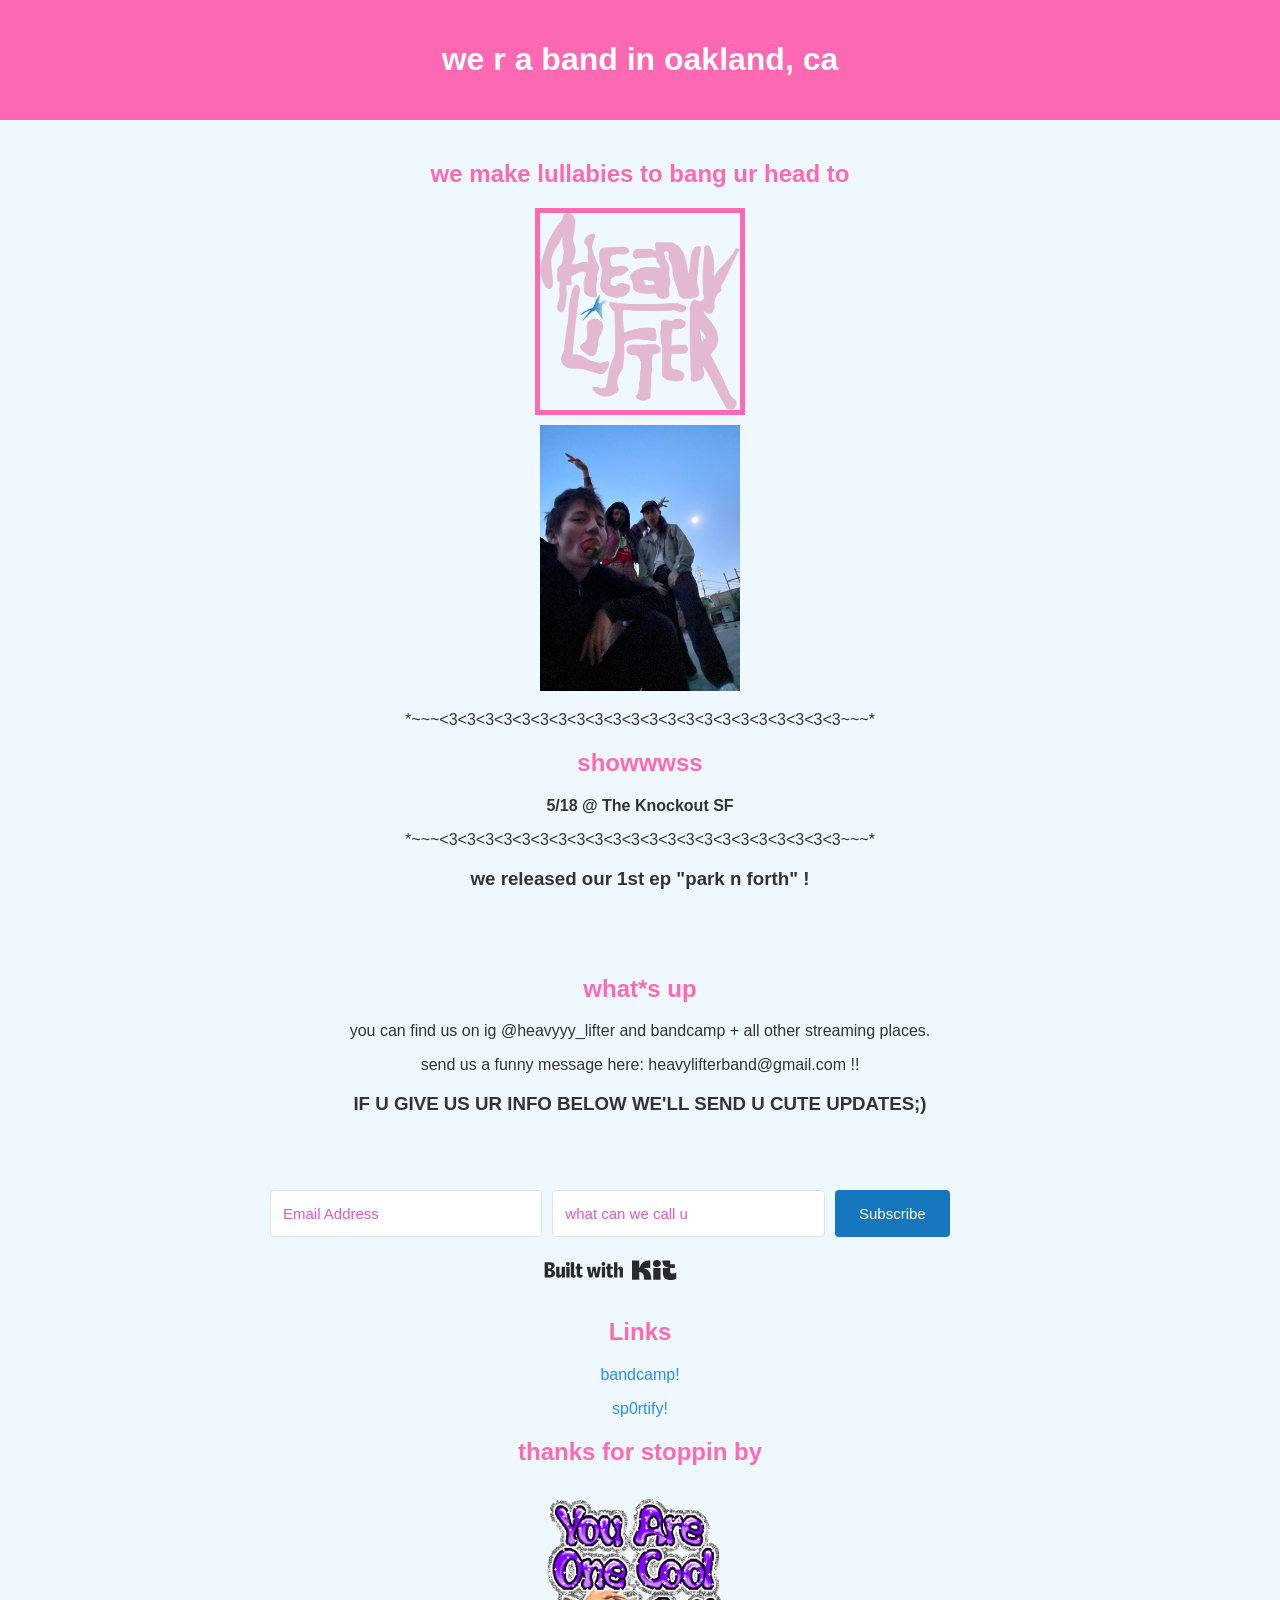
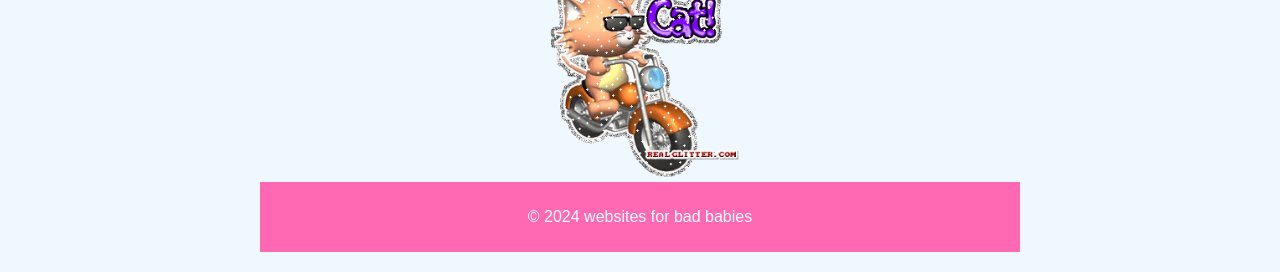
==== commit 4a67ded0: "Update index.html" ====
--- a/index.html
+++ b/index.html
@@ -22,8 +22,9 @@
             </section>
 			            
 			<section class="bandcamp-embed">
+				<p> *~~~<3<3<3<3<3<3<3<3<3<3<3<3<3<3<3<3<3<3<3<3<3<3~~~* </p>
 				<h2>showwwss</h2>
-				<p> 5/18 @ The Knockout SF </p>
+				<p><b> 5/18 @ The Knockout SF </b></p>
 				<p> *~~~<3<3<3<3<3<3<3<3<3<3<3<3<3<3<3<3<3<3<3<3<3<3~~~* </p>
                 <h3>we released our 1st ep "park n forth" !</h3>
                <iframe style="border: 0; width: 100%; height: 42px;" src="https://bandcamp.com/EmbeddedPlayer/album=443485304/size=small/bgcol=ffffff/linkcol=f171a2/transparent=true/" seamless><a href="https://heavylifter.bandcamp.com/album/park-n-forth">park n forth by heavy lifter</a></iframe>
@@ -33,6 +34,7 @@
                 <h2>what*s up</h2>
 				<p>you can find us on ig @heavyyy_lifter and bandcamp + all other streaming places.</p>
                 <p>send us a funny message here: heavylifterband@gmail.com !!</p>
+				<h3>IF U GIVE US UR INFO BELOW WE'LL SEND U CUTE UPDATES;)</h3>
 				<script src="https://f.convertkit.com/ckjs/ck.5.js"></script>
       <form action="https://app.kit.com/forms/7988987/subscriptions" class="seva-form formkit-form" method="post" data-sv-form="7988987" data-uid="a664f11f33" data-format="inline" data-version="5" data-options="{&quot;settings&quot;:{&quot;after_subscribe&quot;:{&quot;action&quot;:&quot;message&quot;,&quot;success_message&quot;:&quot;Success! Now check your email to confirm your subscription.&quot;,&quot;redirect_url&quot;:&quot;&quot;},&quot;analytics&quot;:{&quot;google&quot;:null,&quot;fathom&quot;:null,&quot;facebook&quot;:null,&quot;segment&quot;:null,&quot;pinterest&quot;:null,&quot;sparkloop&quot;:null,&quot;googletagmanager&quot;:null},&quot;modal&quot;:{&quot;trigger&quot;:&quot;timer&quot;,&quot;scroll_percentage&quot;:null,&quot;timer&quot;:5,&quot;devices&quot;:&quot;all&quot;,&quot;show_once_every&quot;:15},&quot;powered_by&quot;:{&quot;show&quot;:true,&quot;url&quot;:&quot;https://kit.com/features/forms?utm_campaign=poweredby&amp;utm_content=form&amp;utm_medium=referral&amp;utm_source=dynamic&quot;},&quot;recaptcha&quot;:{&quot;enabled&quot;:false},&quot;return_visitor&quot;:{&quot;action&quot;:&quot;show&quot;,&quot;custom_content&quot;:&quot;&quot;},&quot;slide_in&quot;:{&quot;display_in&quot;:&quot;bottom_right&quot;,&quot;trigger&quot;:&quot;timer&quot;,&quot;scroll_percentage&quot;:null,&quot;timer&quot;:5,&quot;devices&quot;:&quot;all&quot;,&quot;show_once_every&quot;:15},&quot;sticky_bar&quot;:{&quot;display_in&quot;:&quot;top&quot;,&quot;trigger&quot;:&quot;timer&quot;,&quot;scroll_percentage&quot;:null,&quot;timer&quot;:5,&quot;devices&quot;:&quot;all&quot;,&quot;show_once_every&quot;:15}},&quot;version&quot;:&quot;5&quot;}" min-width="400 500 600 700 800"><div data-style="clean"><ul class="formkit-alert formkit-alert-error" data-element="errors" data-group="alert"></ul><div data-element="fields" data-stacked="false" class="seva-fields formkit-fields"><div class="formkit-field"><input class="formkit-input" name="email_address" aria-label="Email Address" placeholder="Email Address" required="" type="email" style="color: rgb(222, 46, 183); border-color: rgb(227, 227, 227); border-radius: 4px; font-weight: 400;"></div><div class="formkit-field"><input class="formkit-input" aria-label="what can we call u" name="fields[first_name]" required="" placeholder="what can we call u" type="text" style="color: rgb(222, 46, 183); border-color: rgb(227, 227, 227); border-radius: 4px; font-weight: 400;"></div><button data-element="submit" class="formkit-submit formkit-submit" style="color: rgb(255, 255, 255); background-color: rgb(22, 119, 190); border-radius: 4px; font-weight: 400;"><div class="formkit-spinner"><div></div><div></div><div></div></div><span class="">Subscribe</span></button></div><div class="formkit-powered-by-convertkit-container"><a href="https://kit.com/features/forms?utm_campaign=poweredby&amp;utm_content=form&amp;utm_medium=referral&amp;utm_source=dynamic" data-element="powered-by" class="formkit-powered-by-convertkit" data-variant="dark" target="_blank" rel="nofollow">Built with Kit</a></div></div><style>.formkit-form[data-uid="a664f11f33"] *{box-sizing:border-box;}.formkit-form[data-uid="a664f11f33"]{-webkit-font-smoothing:antialiased;-moz-osx-font-smoothing:grayscale;}.formkit-form[data-uid="a664f11f33"] legend{border:none;font-size:inherit;margin-bottom:10px;padding:0;position:relative;display:table;}.formkit-form[data-uid="a664f11f33"] fieldset{border:0;padding:0.01em 0 0 0;margin:0;min-width:0;}.formkit-form[data-uid="a664f11f33"] body:not(:-moz-handler-blocked) fieldset{display:table-cell;}.formkit-form[data-uid="a664f11f33"] h1,.formkit-form[data-uid="a664f11f33"] h2,.formkit-form[data-uid="a664f11f33"] h3,.formkit-form[data-uid="a664f11f33"] h4,.formkit-form[data-uid="a664f11f33"] h5,.formkit-form[data-uid="a664f11f33"] h6{color:inherit;font-size:inherit;font-weight:inherit;}.formkit-form[data-uid="a664f11f33"] h2{font-size:1.5em;margin:1em 0;}.formkit-form[data-uid="a664f11f33"] h3{font-size:1.17em;margin:1em 0;}.formkit-form[data-uid="a664f11f33"] p{color:inherit;font-size:inherit;font-weight:inherit;}.formkit-form[data-uid="a664f11f33"] ol:not([template-default]),.formkit-form[data-uid="a664f11f33"] ul:not([template-default]),.formkit-form[data-uid="a664f11f33"] blockquote:not([template-default]){text-align:left;}.formkit-form[data-uid="a664f11f33"] p:not([template-default]),.formkit-form[data-uid="a664f11f33"] hr:not([template-default]),.formkit-form[data-uid="a664f11f33"] blockquote:not([template-default]),.formkit-form[data-uid="a664f11f33"] ol:not([template-default]),.formkit-form[data-uid="a664f11f33"] ul:not([template-default]){color:inherit;font-style:initial;}.formkit-form[data-uid="a664f11f33"] .ordered-list,.formkit-form[data-uid="a664f11f33"] .unordered-list{list-style-position:outside !important;padding-left:1em;}.formkit-form[data-uid="a664f11f33"] .list-item{padding-left:0;}.formkit-form[data-uid="a664f11f33"][data-format="modal"]{display:none;}.formkit-form[data-uid="a664f11f33"][data-format="slide in"]{display:none;}.formkit-form[data-uid="a664f11f33"][data-format="sticky bar"]{display:none;}.formkit-sticky-bar .formkit-form[data-uid="a664f11f33"][data-format="sticky bar"]{display:block;}.formkit-form[data-uid="a664f11f33"] .formkit-input,.formkit-form[data-uid="a664f11f33"] .formkit-select,.formkit-form[data-uid="a664f11f33"] .formkit-checkboxes{width:100%;}.formkit-form[data-uid="a664f11f33"] .formkit-button,.formkit-form[data-uid="a664f11f33"] .formkit-submit{border:0;border-radius:5px;color:#ffffff;cursor:pointer;display:inline-block;text-align:center;font-size:15px;font-weight:500;cursor:pointer;margin-bottom:15px;overflow:hidden;padding:0;position:relative;vertical-align:middle;}.formkit-form[data-uid="a664f11f33"] .formkit-button:hover,.formkit-form[data-uid="a664f11f33"] .formkit-submit:hover,.formkit-form[data-uid="a664f11f33"] .formkit-button:focus,.formkit-form[data-uid="a664f11f33"] .formkit-submit:focus{outline:none;}.formkit-form[data-uid="a664f11f33"] .formkit-button:hover > span,.formkit-form[data-uid="a664f11f33"] .formkit-submit:hover > span,.formkit-form[data-uid="a664f11f33"] .formkit-button:focus > span,.formkit-form[data-uid="a664f11f33"] .formkit-submit:focus > span{background-color:rgba(0,0,0,0.1);}.formkit-form[data-uid="a664f11f33"] .formkit-button > span,.formkit-form[data-uid="a664f11f33"] .formkit-submit > span{display:block;-webkit-transition:all 300ms ease-in-out;transition:all 300ms ease-in-out;padding:12px 24px;}.formkit-form[data-uid="a664f11f33"] .formkit-input{background:#ffffff;font-size:15px;padding:12px;border:1px solid #e3e3e3;-webkit-flex:1 0 auto;-ms-flex:1 0 auto;flex:1 0 auto;line-height:1.4;margin:0;-webkit-transition:border-color ease-out 300ms;transition:border-color ease-out 300ms;}.formkit-form[data-uid="a664f11f33"] .formkit-input:focus{outline:none;border-color:#1677be;-webkit-transition:border-color ease 300ms;transition:border-color ease 300ms;}.formkit-form[data-uid="a664f11f33"] .formkit-input::-webkit-input-placeholder{color:inherit;opacity:0.8;}.formkit-form[data-uid="a664f11f33"] .formkit-input::-moz-placeholder{color:inherit;opacity:0.8;}.formkit-form[data-uid="a664f11f33"] .formkit-input:-ms-input-placeholder{color:inherit;opacity:0.8;}.formkit-form[data-uid="a664f11f33"] .formkit-input::placeholder{color:inherit;opacity:0.8;}.formkit-form[data-uid="a664f11f33"] [data-group="dropdown"]{position:relative;display:inline-block;width:100%;}.formkit-form[data-uid="a664f11f33"] [data-group="dropdown"]::before{content:"";top:calc(50% - 2.5px);right:10px;position:absolute;pointer-events:none;border-color:#4f4f4f transparent transparent transparent;border-style:solid;border-width:6px 6px 0 6px;height:0;width:0;z-index:999;}.formkit-form[data-uid="a664f11f33"] [data-group="dropdown"] select{height:auto;width:100%;cursor:pointer;color:#333333;line-height:1.4;margin-bottom:0;padding:0 6px;-webkit-appearance:none;-moz-appearance:none;appearance:none;font-size:15px;padding:12px;padding-right:25px;border:1px solid #e3e3e3;background:#ffffff;}.formkit-form[data-uid="a664f11f33"] [data-group="dropdown"] select:focus{outline:none;}.formkit-form[data-uid="a664f11f33"] [data-group="checkboxes"]{text-align:left;margin:0;}.formkit-form[data-uid="a664f11f33"] [data-group="checkboxes"] [data-group="checkbox"]{margin-bottom:10px;}.formkit-form[data-uid="a664f11f33"] [data-group="checkboxes"] [data-group="checkbox"] *{cursor:pointer;}.formkit-form[data-uid="a664f11f33"] [data-group="checkboxes"] [data-group="checkbox"]:last-of-type{margin-bottom:0;}.formkit-form[data-uid="a664f11f33"] [data-group="checkboxes"] [data-group="checkbox"] input[type="checkbox"]{display:none;}.formkit-form[data-uid="a664f11f33"] [data-group="checkboxes"] [data-group="checkbox"] input[type="checkbox"] + label::after{content:none;}.formkit-form[data-uid="a664f11f33"] [data-group="checkboxes"] [data-group="checkbox"] input[type="checkbox"]:checked + label::after{border-color:#ffffff;content:"";}.formkit-form[data-uid="a664f11f33"] [data-group="checkboxes"] [data-group="checkbox"] input[type="checkbox"]:checked + label::before{background:#10bf7a;border-color:#10bf7a;}.formkit-form[data-uid="a664f11f33"] [data-group="checkboxes"] [data-group="checkbox"] label{position:relative;display:inline-block;padding-left:28px;}.formkit-form[data-uid="a664f11f33"] [data-group="checkboxes"] [data-group="checkbox"] label::before,.formkit-form[data-uid="a664f11f33"] [data-group="checkboxes"] [data-group="checkbox"] label::after{position:absolute;content:"";display:inline-block;}.formkit-form[data-uid="a664f11f33"] [data-group="checkboxes"] [data-group="checkbox"] label::before{height:16px;width:16px;border:1px solid #e3e3e3;background:#ffffff;left:0px;top:3px;}.formkit-form[data-uid="a664f11f33"] [data-group="checkboxes"] [data-group="checkbox"] label::after{height:4px;width:8px;border-left:2px solid #4d4d4d;border-bottom:2px solid #4d4d4d;-webkit-transform:rotate(-45deg);-ms-transform:rotate(-45deg);transform:rotate(-45deg);left:4px;top:8px;}.formkit-form[data-uid="a664f11f33"] .formkit-alert{background:#f9fafb;border:1px solid #e3e3e3;border-radius:5px;-webkit-flex:1 0 auto;-ms-flex:1 0 auto;flex:1 0 auto;list-style:none;margin:25px auto;padding:12px;text-align:center;width:100%;}.formkit-form[data-uid="a664f11f33"] .formkit-alert:empty{display:none;}.formkit-form[data-uid="a664f11f33"] .formkit-alert-success{background:#d3fbeb;border-color:#10bf7a;color:#0c905c;}.formkit-form[data-uid="a664f11f33"] .formkit-alert-error{background:#fde8e2;border-color:#f2643b;color:#ea4110;}.formkit-form[data-uid="a664f11f33"] .formkit-spinner{display:-webkit-box;display:-webkit-flex;display:-ms-flexbox;display:flex;height:0px;width:0px;margin:0 auto;position:absolute;top:0;left:0;right:0;width:0px;overflow:hidden;text-align:center;-webkit-transition:all 300ms ease-in-out;transition:all 300ms ease-in-out;}.formkit-form[data-uid="a664f11f33"] .formkit-spinner > div{margin:auto;width:12px;height:12px;background-color:#fff;opacity:0.3;border-radius:100%;display:inline-block;-webkit-animation:formkit-bouncedelay-formkit-form-data-uid-a664f11f33- 1.4s infinite ease-in-out both;animation:formkit-bouncedelay-formkit-form-data-uid-a664f11f33- 1.4s infinite ease-in-out both;}.formkit-form[data-uid="a664f11f33"] .formkit-spinner > div:nth-child(1){-webkit-animation-delay:-0.32s;animation-delay:-0.32s;}.formkit-form[data-uid="a664f11f33"] .formkit-spinner > div:nth-child(2){-webkit-animation-delay:-0.16s;animation-delay:-0.16s;}.formkit-form[data-uid="a664f11f33"] .formkit-submit[data-active] .formkit-spinner{opacity:1;height:100%;width:50px;}.formkit-form[data-uid="a664f11f33"] .formkit-submit[data-active] .formkit-spinner ~ span{opacity:0;}.formkit-form[data-uid="a664f11f33"] .formkit-powered-by[data-active="false"]{opacity:0.35;}.formkit-form[data-uid="a664f11f33"] .formkit-powered-by-convertkit-container{display:-webkit-box;display:-webkit-flex;display:-ms-flexbox;display:flex;width:100%;margin:10px 0;position:relative;}.formkit-form[data-uid="a664f11f33"] .formkit-powered-by-convertkit-container[data-active="false"]{opacity:0.35;}.formkit-form[data-uid="a664f11f33"] .formkit-powered-by-convertkit{-webkit-align-items:center;-webkit-box-align:center;-ms-flex-align:center;align-items:center;background-color:#ffffff;border-radius:9px;color:#3d3d3d;cursor:pointer;display:block;height:36px;margin:0 auto;opacity:0.95;padding:0;-webkit-text-decoration:none;text-decoration:none;text-indent:100%;-webkit-transition:ease-in-out all 200ms;transition:ease-in-out all 200ms;white-space:nowrap;overflow:hidden;-webkit-user-select:none;-moz-user-select:none;-ms-user-select:none;user-select:none;width:157px;background-repeat:no-repeat;background-position:center;background-image:url("data:image/svg+xml;charset=utf8,%3Csvg width='133' height='36' viewBox='0 0 133 36' fill='none' xmlns='http://www.w3.org/2000/svg'%3E%3Cpath d='M0.861 25.5C0.735 25.5 0.651 25.416 0.651 25.29V10.548C0.651 10.422 0.735 10.338 0.861 10.338H6.279C9.072 10.338 10.668 11.451 10.668 13.824C10.668 15.819 9.219 16.932 8.001 17.226C7.707 17.268 7.707 17.625 8.022 17.688C9.912 18.108 11.088 19.116 11.088 21.321C11.088 23.715 9.429 25.5 6.426 25.5H0.861ZM5.397 23.085C6.825 23.085 7.518 22.224 7.518 21.006C7.518 19.683 6.825 18.948 5.397 18.948H4.2V23.085H5.397ZM5.313 16.617C6.51 16.617 7.245 15.945 7.245 14.601C7.245 13.383 6.51 12.753 5.25 12.753H4.2V16.617H5.313ZM17.9758 23.883C17.9758 23.568 17.6608 23.505 17.5348 23.799C17.0308 24.954 16.1698 25.731 14.5528 25.731C12.8728 25.731 12.0958 24.471 12.0958 22.707V14.937C12.0958 14.811 12.1798 14.727 12.3058 14.727H15.2248C15.3508 14.727 15.4348 14.811 15.4348 14.937V21.657C15.4348 22.581 15.7708 23.022 16.4638 23.022C17.1778 23.022 17.6188 22.581 17.6188 21.657V14.937C17.6188 14.811 17.7028 14.727 17.8288 14.727H20.7478C20.8738 14.727 20.9578 14.811 20.9578 14.937V25.29C20.9578 25.416 20.8738 25.5 20.7478 25.5H18.1858C18.0598 25.5 17.9758 25.416 17.9758 25.29V23.883ZM25.6141 25.29C25.6141 25.416 25.5301 25.5 25.4041 25.5H22.4851C22.3591 25.5 22.2751 25.416 22.2751 25.29V14.937C22.2751 14.811 22.3591 14.727 22.4851 14.727H25.4041C25.5301 14.727 25.6141 14.811 25.6141 14.937V25.29ZM23.9131 13.74C22.8001 13.74 22.0441 12.942 22.0441 11.934C22.0441 10.926 22.8001 10.107 23.9131 10.107C25.0051 10.107 25.7611 10.926 25.7611 11.934C25.7611 12.942 25.0051 13.74 23.9131 13.74ZM26.7883 10.548C26.7883 10.422 26.8723 10.338 26.9983 10.338H29.9173C30.0433 10.338 30.1273 10.422 30.1273 10.548V22.056C30.1273 22.749 30.2533 23.085 30.8203 23.085C31.0093 23.085 31.1983 23.043 31.3663 23.001C31.5133 22.959 31.6183 22.959 31.6183 23.127V25.059C31.6183 25.164 31.5763 25.269 31.4923 25.311C30.9673 25.521 30.2953 25.71 29.5813 25.71C27.7123 25.71 26.7883 24.639 26.7883 22.476V10.548ZM32.4237 14.727C32.8227 14.727 32.9277 14.538 32.9697 14.055L33.1167 12.039C33.1167 11.913 33.2217 11.829 33.3477 11.829H35.8887C36.0147 11.829 36.0987 11.913 36.0987 12.039V14.517C36.0987 14.643 36.1827 14.727 36.3087 14.727H38.2827C38.4087 14.727 38.4927 14.811 38.4927 14.937V16.659C38.4927 16.785 38.4087 16.869 38.2827 16.869H36.0777V22.056C36.0777 22.875 36.5397 23.085 37.0647 23.085C37.4847 23.085 37.9467 22.938 38.3247 22.707C38.4717 22.623 38.5767 22.665 38.5767 22.833V24.828C38.5767 24.933 38.5347 25.017 38.4507 25.08C37.8417 25.458 36.9807 25.71 36.0357 25.71C34.2927 25.71 32.7387 24.912 32.7387 22.476V16.869H31.8567C31.7307 16.869 31.6467 16.785 31.6467 16.659V14.937C31.6467 14.811 31.7307 14.727 31.8567 14.727H32.4237ZM51.3808 14.727C51.5068 14.727 51.5908 14.79 51.6118 14.916L52.3888 19.851L52.5778 21.174C52.6198 21.468 52.9558 21.468 52.9768 21.174C53.0398 20.712 53.0818 20.271 53.1658 19.83L53.8798 14.916C53.9008 14.79 53.9848 14.727 54.1108 14.727H56.6728C56.8198 14.727 56.8828 14.811 56.8618 14.958L54.6778 25.311C54.6568 25.437 54.5728 25.5 54.4468 25.5H51.3178C51.1918 25.5 51.1078 25.437 51.0868 25.311L50.1208 20.082L49.8898 18.633C49.8688 18.444 49.6588 18.444 49.6378 18.633L49.4068 20.103L48.5458 25.311C48.5248 25.437 48.4408 25.5 48.3148 25.5H45.2068C45.0808 25.5 44.9968 25.437 44.9758 25.311L42.8128 14.958C42.7918 14.811 42.8548 14.727 43.0018 14.727H45.9628C46.0888 14.727 46.1728 14.79 46.1938 14.916L46.9288 19.83C47.0128 20.271 47.0758 20.754 47.1388 21.195C47.2018 21.51 47.4748 21.531 47.5378 21.195L47.7478 19.872L48.6088 14.916C48.6298 14.79 48.7138 14.727 48.8398 14.727H51.3808ZM61.1582 25.29C61.1582 25.416 61.0742 25.5 60.9482 25.5H58.0292C57.9032 25.5 57.8192 25.416 57.8192 25.29V14.937C57.8192 14.811 57.9032 14.727 58.0292 14.727H60.9482C61.0742 14.727 61.1582 14.811 61.1582 14.937V25.29ZM59.4572 13.74C58.3442 13.74 57.5882 12.942 57.5882 11.934C57.5882 10.926 58.3442 10.107 59.4572 10.107C60.5492 10.107 61.3052 10.926 61.3052 11.934C61.3052 12.942 60.5492 13.74 59.4572 13.74ZM62.8154 14.727C63.2144 14.727 63.3194 14.538 63.3614 14.055L63.5084 12.039C63.5084 11.913 63.6134 11.829 63.7394 11.829H66.2804C66.4064 11.829 66.4904 11.913 66.4904 12.039V14.517C66.4904 14.643 66.5744 14.727 66.7004 14.727H68.6744C68.8004 14.727 68.8844 14.811 68.8844 14.937V16.659C68.8844 16.785 68.8004 16.869 68.6744 16.869H66.4694V22.056C66.4694 22.875 66.9314 23.085 67.4564 23.085C67.8764 23.085 68.3384 22.938 68.7164 22.707C68.8634 22.623 68.9684 22.665 68.9684 22.833V24.828C68.9684 24.933 68.9264 25.017 68.8424 25.08C68.2334 25.458 67.3724 25.71 66.4274 25.71C64.6844 25.71 63.1304 24.912 63.1304 22.476V16.869H62.2484C62.1224 16.869 62.0384 16.785 62.0384 16.659V14.937C62.0384 14.811 62.1224 14.727 62.2484 14.727H62.8154ZM73.4298 16.323C73.4298 16.638 73.7868 16.68 73.9128 16.407C74.3748 15.315 75.1308 14.496 76.6008 14.496C78.2178 14.496 78.9528 15.609 78.9528 17.373V25.29C78.9528 25.416 78.8688 25.5 78.7428 25.5H75.8238C75.6978 25.5 75.6138 25.416 75.6138 25.29V18.633C75.6138 17.709 75.2778 17.268 74.5848 17.268C73.8708 17.268 73.4298 17.709 73.4298 18.633V25.29C73.4298 25.416 73.3458 25.5 73.2198 25.5H70.3008C70.1748 25.5 70.0908 25.416 70.0908 25.29V10.548C70.0908 10.422 70.1748 10.338 70.3008 10.338H73.2198C73.3458 10.338 73.4298 10.422 73.4298 10.548V16.323Z' fill='%231E1E1E'/%3E%3Cpath d='M100.132 16.3203C105.58 17.3761 107.272 22.4211 107.318 27.4961C107.318 27.6101 107.226 27.7041 107.112 27.7041H100.252C100.138 27.7041 100.046 27.6121 100.046 27.5001C100.026 23.5629 99.3877 20.0896 95.4865 19.9396C95.3705 19.9356 95.2725 20.0276 95.2725 20.1456V27.5001C95.2725 27.6141 95.1806 27.7061 95.0666 27.7061H88.206C88.092 27.7061 88 27.6141 88 27.5001V8.75585C88 8.64187 88.092 8.54989 88.206 8.54989H95.0686C95.1826 8.54989 95.2745 8.64187 95.2745 8.75585V15.7764C95.2745 15.8804 95.3585 15.9644 95.4625 15.9644C95.5445 15.9644 95.6185 15.9104 95.6425 15.8324C97.4081 10.0416 100.709 8.58588 106.07 8.55189C106.184 8.55189 106.276 8.64387 106.276 8.75785V15.7604C106.276 15.8744 106.184 15.9664 106.07 15.9664H100.166C100.066 15.9664 99.9856 16.0464 99.9856 16.1464C99.9856 16.2304 100.048 16.3043 100.132 16.3203ZM118.918 20.7095V16.1704C118.918 16.0564 119.01 15.9644 119.124 15.9644H124.173C124.273 15.9644 124.353 15.8844 124.353 15.7844C124.353 15.6985 124.291 15.6245 124.207 15.6085C120.256 14.8246 118.432 12.5511 118.37 8.75585C118.368 8.64387 118.458 8.54989 118.572 8.54989H125.986C126.1 8.54989 126.192 8.64187 126.192 8.75585V11.9532C126.192 12.0672 126.284 12.1592 126.398 12.1592H130.649C130.763 12.1592 130.855 12.2511 130.855 12.3651V15.7624C130.855 15.8764 130.763 15.9684 130.649 15.9684H126.398C126.284 15.9684 126.192 16.0604 126.192 16.1744V19.8356C126.192 21.1294 126.986 21.5553 128.04 21.5553C129.692 21.5553 131.323 20.8114 131.977 20.4735C132.113 20.4035 132.277 20.5015 132.277 20.6555V26.3543C132.277 26.5063 132.193 26.6463 132.059 26.7183C131.413 27.0582 129.418 28 127.136 28C122.435 27.996 118.918 26.0824 118.918 20.7095ZM109.266 27.4981V16.1704C109.266 16.0564 109.358 15.9644 109.472 15.9644H116.334C116.448 15.9644 116.54 16.0564 116.54 16.1704V27.4981C116.54 27.6121 116.448 27.7041 116.334 27.7041H109.472C109.358 27.7021 109.266 27.6101 109.266 27.4981ZM108.876 11.4913C108.876 13.4189 110.238 14.9826 112.853 14.9826C115.469 14.9826 116.83 13.4189 116.83 11.4913C116.83 9.56369 115.471 8 112.853 8C110.238 8 108.876 9.56369 108.876 11.4913Z' fill='%231E1E1E'/%3E%3C/svg%3E");}.formkit-form[data-uid="a664f11f33"] .formkit-powered-by-convertkit:hover,.formkit-form[data-uid="a664f11f33"] .formkit-powered-by-convertkit:focus{background-color:#ffffff;-webkit-transform:scale(1.025) perspective(1px);-ms-transform:scale(1.025) perspective(1px);transform:scale(1.025) perspective(1px);opacity:1;}.formkit-form[data-uid="a664f11f33"] .formkit-powered-by-convertkit[data-variant="dark"],.formkit-form[data-uid="a664f11f33"] .formkit-powered-by-convertkit[data-variant="light"]{background-color:transparent;border-color:transparent;width:133px;}.formkit-form[data-uid="a664f11f33"] .formkit-powered-by-convertkit[data-variant="light"]{color:#ffffff;background-image:url("data:image/svg+xml;charset=utf8,%3Csvg width='133' height='36' viewBox='0 0 133 36' fill='none' xmlns='http://www.w3.org/2000/svg'%3E%3Cpath d='M0.861 25.5C0.735 25.5 0.651 25.416 0.651 25.29V10.548C0.651 10.422 0.735 10.338 0.861 10.338H6.279C9.072 10.338 10.668 11.451 10.668 13.824C10.668 15.819 9.219 16.932 8.001 17.226C7.707 17.268 7.707 17.625 8.022 17.688C9.912 18.108 11.088 19.116 11.088 21.321C11.088 23.715 9.429 25.5 6.426 25.5H0.861ZM5.397 23.085C6.825 23.085 7.518 22.224 7.518 21.006C7.518 19.683 6.825 18.948 5.397 18.948H4.2V23.085H5.397ZM5.313 16.617C6.51 16.617 7.245 15.945 7.245 14.601C7.245 13.383 6.51 12.753 5.25 12.753H4.2V16.617H5.313ZM17.9758 23.883C17.9758 23.568 17.6608 23.505 17.5348 23.799C17.0308 24.954 16.1698 25.731 14.5528 25.731C12.8728 25.731 12.0958 24.471 12.0958 22.707V14.937C12.0958 14.811 12.1798 14.727 12.3058 14.727H15.2248C15.3508 14.727 15.4348 14.811 15.4348 14.937V21.657C15.4348 22.581 15.7708 23.022 16.4638 23.022C17.1778 23.022 17.6188 22.581 17.6188 21.657V14.937C17.6188 14.811 17.7028 14.727 17.8288 14.727H20.7478C20.8738 14.727 20.9578 14.811 20.9578 14.937V25.29C20.9578 25.416 20.8738 25.5 20.7478 25.5H18.1858C18.0598 25.5 17.9758 25.416 17.9758 25.29V23.883ZM25.6141 25.29C25.6141 25.416 25.5301 25.5 25.4041 25.5H22.4851C22.3591 25.5 22.2751 25.416 22.2751 25.29V14.937C22.2751 14.811 22.3591 14.727 22.4851 14.727H25.4041C25.5301 14.727 25.6141 14.811 25.6141 14.937V25.29ZM23.9131 13.74C22.8001 13.74 22.0441 12.942 22.0441 11.934C22.0441 10.926 22.8001 10.107 23.9131 10.107C25.0051 10.107 25.7611 10.926 25.7611 11.934C25.7611 12.942 25.0051 13.74 23.9131 13.74ZM26.7883 10.548C26.7883 10.422 26.8723 10.338 26.9983 10.338H29.9173C30.0433 10.338 30.1273 10.422 30.1273 10.548V22.056C30.1273 22.749 30.2533 23.085 30.8203 23.085C31.0093 23.085 31.1983 23.043 31.3663 23.001C31.5133 22.959 31.6183 22.959 31.6183 23.127V25.059C31.6183 25.164 31.5763 25.269 31.4923 25.311C30.9673 25.521 30.2953 25.71 29.5813 25.71C27.7123 25.71 26.7883 24.639 26.7883 22.476V10.548ZM32.4237 14.727C32.8227 14.727 32.9277 14.538 32.9697 14.055L33.1167 12.039C33.1167 11.913 33.2217 11.829 33.3477 11.829H35.8887C36.0147 11.829 36.0987 11.913 36.0987 12.039V14.517C36.0987 14.643 36.1827 14.727 36.3087 14.727H38.2827C38.4087 14.727 38.4927 14.811 38.4927 14.937V16.659C38.4927 16.785 38.4087 16.869 38.2827 16.869H36.0777V22.056C36.0777 22.875 36.5397 23.085 37.0647 23.085C37.4847 23.085 37.9467 22.938 38.3247 22.707C38.4717 22.623 38.5767 22.665 38.5767 22.833V24.828C38.5767 24.933 38.5347 25.017 38.4507 25.08C37.8417 25.458 36.9807 25.71 36.0357 25.71C34.2927 25.71 32.7387 24.912 32.7387 22.476V16.869H31.8567C31.7307 16.869 31.6467 16.785 31.6467 16.659V14.937C31.6467 14.811 31.7307 14.727 31.8567 14.727H32.4237ZM51.3808 14.727C51.5068 14.727 51.5908 14.79 51.6118 14.916L52.3888 19.851L52.5778 21.174C52.6198 21.468 52.9558 21.468 52.9768 21.174C53.0398 20.712 53.0818 20.271 53.1658 19.83L53.8798 14.916C53.9008 14.79 53.9848 14.727 54.1108 14.727H56.6728C56.8198 14.727 56.8828 14.811 56.8618 14.958L54.6778 25.311C54.6568 25.437 54.5728 25.5 54.4468 25.5H51.3178C51.1918 25.5 51.1078 25.437 51.0868 25.311L50.1208 20.082L49.8898 18.633C49.8688 18.444 49.6588 18.444 49.6378 18.633L49.4068 20.103L48.5458 25.311C48.5248 25.437 48.4408 25.5 48.3148 25.5H45.2068C45.0808 25.5 44.9968 25.437 44.9758 25.311L42.8128 14.958C42.7918 14.811 42.8548 14.727 43.0018 14.727H45.9628C46.0888 14.727 46.1728 14.79 46.1938 14.916L46.9288 19.83C47.0128 20.271 47.0758 20.754 47.1388 21.195C47.2018 21.51 47.4748 21.531 47.5378 21.195L47.7478 19.872L48.6088 14.916C48.6298 14.79 48.7138 14.727 48.8398 14.727H51.3808ZM61.1582 25.29C61.1582 25.416 61.0742 25.5 60.9482 25.5H58.0292C57.9032 25.5 57.8192 25.416 57.8192 25.29V14.937C57.8192 14.811 57.9032 14.727 58.0292 14.727H60.9482C61.0742 14.727 61.1582 14.811 61.1582 14.937V25.29ZM59.4572 13.74C58.3442 13.74 57.5882 12.942 57.5882 11.934C57.5882 10.926 58.3442 10.107 59.4572 10.107C60.5492 10.107 61.3052 10.926 61.3052 11.934C61.3052 12.942 60.5492 13.74 59.4572 13.74ZM62.8154 14.727C63.2144 14.727 63.3194 14.538 63.3614 14.055L63.5084 12.039C63.5084 11.913 63.6134 11.829 63.7394 11.829H66.2804C66.4064 11.829 66.4904 11.913 66.4904 12.039V14.517C66.4904 14.643 66.5744 14.727 66.7004 14.727H68.6744C68.8004 14.727 68.8844 14.811 68.8844 14.937V16.659C68.8844 16.785 68.8004 16.869 68.6744 16.869H66.4694V22.056C66.4694 22.875 66.9314 23.085 67.4564 23.085C67.8764 23.085 68.3384 22.938 68.7164 22.707C68.8634 22.623 68.9684 22.665 68.9684 22.833V24.828C68.9684 24.933 68.9264 25.017 68.8424 25.08C68.2334 25.458 67.3724 25.71 66.4274 25.71C64.6844 25.71 63.1304 24.912 63.1304 22.476V16.869H62.2484C62.1224 16.869 62.0384 16.785 62.0384 16.659V14.937C62.0384 14.811 62.1224 14.727 62.2484 14.727H62.8154ZM73.4298 16.323C73.4298 16.638 73.7868 16.68 73.9128 16.407C74.3748 15.315 75.1308 14.496 76.6008 14.496C78.2178 14.496 78.9528 15.609 78.9528 17.373V25.29C78.9528 25.416 78.8688 25.5 78.7428 25.5H75.8238C75.6978 25.5 75.6138 25.416 75.6138 25.29V18.633C75.6138 17.709 75.2778 17.268 74.5848 17.268C73.8708 17.268 73.4298 17.709 73.4298 18.633V25.29C73.4298 25.416 73.3458 25.5 73.2198 25.5H70.3008C70.1748 25.5 70.0908 25.416 70.0908 25.29V10.548C70.0908 10.422 70.1748 10.338 70.3008 10.338H73.2198C73.3458 10.338 73.4298 10.422 73.4298 10.548V16.323Z' fill='white'/%3E%3Cpath d='M100.132 16.3203C105.58 17.3761 107.272 22.4211 107.318 27.4961C107.318 27.6101 107.226 27.7041 107.112 27.7041H100.252C100.138 27.7041 100.046 27.6121 100.046 27.5001C100.026 23.5629 99.3877 20.0896 95.4865 19.9396C95.3705 19.9356 95.2725 20.0276 95.2725 20.1456V27.5001C95.2725 27.6141 95.1806 27.7061 95.0666 27.7061H88.206C88.092 27.7061 88 27.6141 88 27.5001V8.75585C88 8.64187 88.092 8.54989 88.206 8.54989H95.0686C95.1826 8.54989 95.2745 8.64187 95.2745 8.75585V15.7764C95.2745 15.8804 95.3585 15.9644 95.4625 15.9644C95.5445 15.9644 95.6185 15.9104 95.6425 15.8324C97.4081 10.0416 100.709 8.58588 106.07 8.55189C106.184 8.55189 106.276 8.64387 106.276 8.75785V15.7604C106.276 15.8744 106.184 15.9664 106.07 15.9664H100.166C100.066 15.9664 99.9856 16.0464 99.9856 16.1464C99.9856 16.2304 100.048 16.3043 100.132 16.3203ZM118.918 20.7095V16.1704C118.918 16.0564 119.01 15.9644 119.124 15.9644H124.173C124.273 15.9644 124.353 15.8844 124.353 15.7844C124.353 15.6985 124.291 15.6245 124.207 15.6085C120.256 14.8246 118.432 12.5511 118.37 8.75585C118.368 8.64387 118.458 8.54989 118.572 8.54989H125.986C126.1 8.54989 126.192 8.64187 126.192 8.75585V11.9532C126.192 12.0672 126.284 12.1592 126.398 12.1592H130.649C130.763 12.1592 130.855 12.2511 130.855 12.3651V15.7624C130.855 15.8764 130.763 15.9684 130.649 15.9684H126.398C126.284 15.9684 126.192 16.0604 126.192 16.1744V19.8356C126.192 21.1294 126.986 21.5553 128.04 21.5553C129.692 21.5553 131.323 20.8114 131.977 20.4735C132.113 20.4035 132.277 20.5015 132.277 20.6555V26.3543C132.277 26.5063 132.193 26.6463 132.059 26.7183C131.413 27.0582 129.418 28 127.136 28C122.435 27.996 118.918 26.0824 118.918 20.7095ZM109.266 27.4981V16.1704C109.266 16.0564 109.358 15.9644 109.472 15.9644H116.334C116.448 15.9644 116.54 16.0564 116.54 16.1704V27.4981C116.54 27.6121 116.448 27.7041 116.334 27.7041H109.472C109.358 27.7021 109.266 27.6101 109.266 27.4981ZM108.876 11.4913C108.876 13.4189 110.238 14.9826 112.853 14.9826C115.469 14.9826 116.83 13.4189 116.83 11.4913C116.83 9.56369 115.471 8 112.853 8C110.238 8 108.876 9.56369 108.876 11.4913Z' fill='white'/%3E%3C/svg%3E");}@-webkit-keyframes formkit-bouncedelay-formkit-form-data-uid-a664f11f33-{0%,80%,100%{-webkit-transform:scale(0);-ms-transform:scale(0);transform:scale(0);}40%{-webkit-transform:scale(1);-ms-transform:scale(1);transform:scale(1);}}@keyframes formkit-bouncedelay-formkit-form-data-uid-a664f11f33-{0%,80%,100%{-webkit-transform:scale(0);-ms-transform:scale(0);transform:scale(0);}40%{-webkit-transform:scale(1);-ms-transform:scale(1);transform:scale(1);}}.formkit-form[data-uid="a664f11f33"] blockquote{padding:10px 20px;margin:0 0 20px;border-left:5px solid #e1e1e1;}.formkit-form[data-uid="a664f11f33"] .seva-custom-content{padding:15px;font-size:16px;color:#fff;mix-blend-mode:difference;}.formkit-form[data-uid="a664f11f33"] .formkit-modal.guard{max-width:420px;width:100%;} .formkit-form[data-uid="a664f11f33"]{max-width:700px;}.formkit-form[data-uid="a664f11f33"] [data-style="clean"]{width:100%;}.formkit-form[data-uid="a664f11f33"] .formkit-fields{display:-webkit-box;display:-webkit-flex;display:-ms-flexbox;display:flex;-webkit-flex-wrap:wrap;-ms-flex-wrap:wrap;flex-wrap:wrap;margin:0 auto;}.formkit-form[data-uid="a664f11f33"] .formkit-field,.formkit-form[data-uid="a664f11f33"] .formkit-submit{margin:0 0 15px 0;-webkit-flex:1 0 100%;-ms-flex:1 0 100%;flex:1 0 100%;}.formkit-form[data-uid="a664f11f33"] .formkit-powered-by-convertkit-container{margin:0;}.formkit-form[data-uid="a664f11f33"] .formkit-submit{position:static;}.formkit-form[data-uid="a664f11f33"][min-width~="700"] [data-style="clean"],.formkit-form[data-uid="a664f11f33"][min-width~="800"] [data-style="clean"]{padding:10px;padding-top:56px;}.formkit-form[data-uid="a664f11f33"][min-width~="700"] .formkit-fields[data-stacked="false"],.formkit-form[data-uid="a664f11f33"][min-width~="800"] .formkit-fields[data-stacked="false"]{margin-left:-5px;margin-right:-5px;}.formkit-form[data-uid="a664f11f33"][min-width~="700"] .formkit-fields[data-stacked="false"] .formkit-field,.formkit-form[data-uid="a664f11f33"][min-width~="800"] .formkit-fields[data-stacked="false"] .formkit-field,.formkit-form[data-uid="a664f11f33"][min-width~="700"] .formkit-fields[data-stacked="false"] .formkit-submit,.formkit-form[data-uid="a664f11f33"][min-width~="800"] .formkit-fields[data-stacked="false"] .formkit-submit{margin:0 5px 15px 5px;}.formkit-form[data-uid="a664f11f33"][min-width~="700"] .formkit-fields[data-stacked="false"] .formkit-field,.formkit-form[data-uid="a664f11f33"][min-width~="800"] .formkit-fields[data-stacked="false"] .formkit-field{-webkit-flex:100 1 auto;-ms-flex:100 1 auto;flex:100 1 auto;}.formkit-form[data-uid="a664f11f33"][min-width~="700"] .formkit-fields[data-stacked="false"] .formkit-submit,.formkit-form[data-uid="a664f11f33"][min-width~="800"] .formkit-fields[data-stacked="false"] .formkit-submit{-webkit-flex:1 1 auto;-ms-flex:1 1 auto;flex:1 1 auto;} </style></form>
 
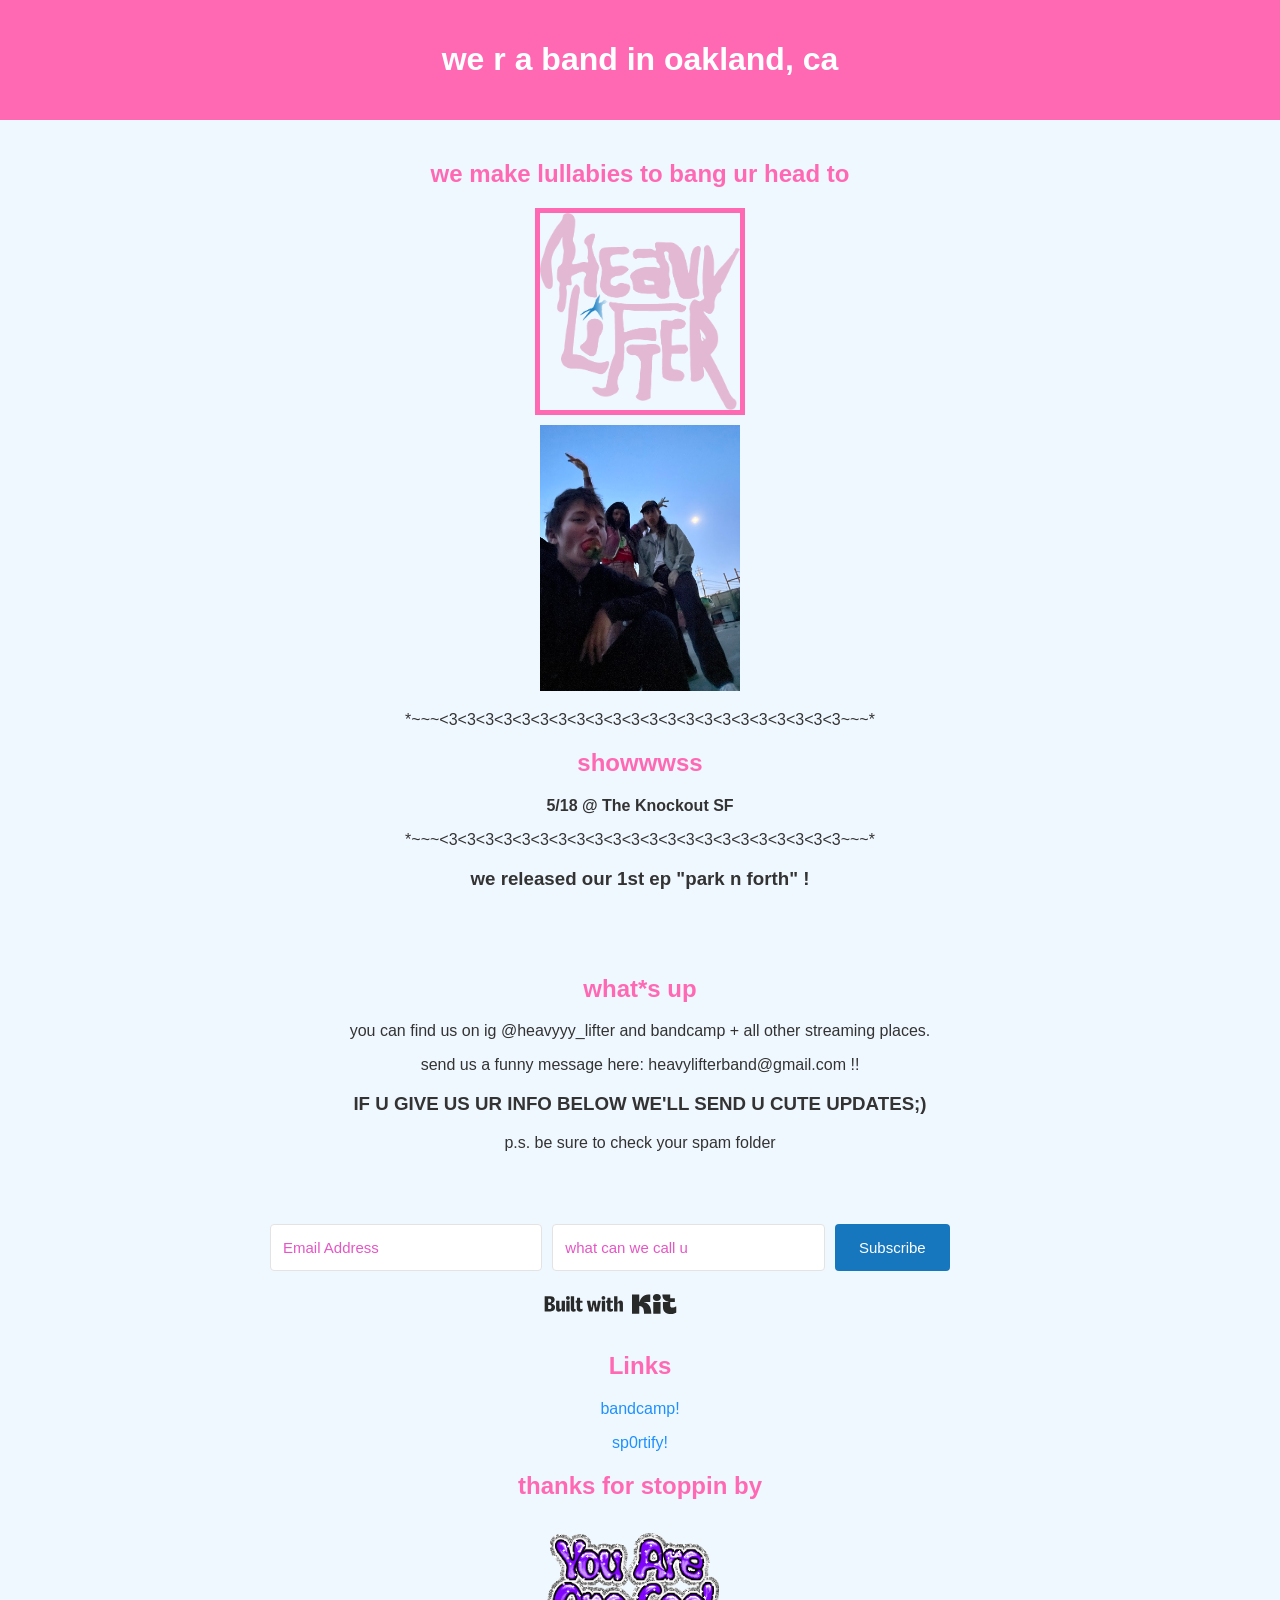
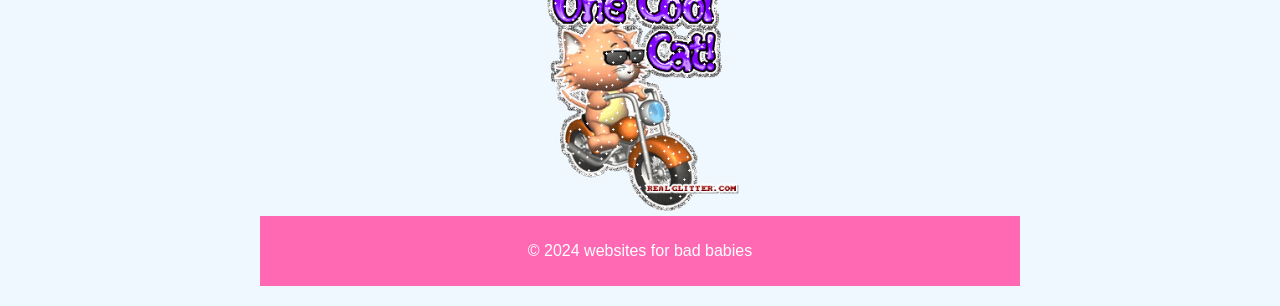
==== commit 4bcc65ac: "Update index.html" ====
--- a/index.html
+++ b/index.html
@@ -35,6 +35,7 @@
 				<p>you can find us on ig @heavyyy_lifter and bandcamp + all other streaming places.</p>
                 <p>send us a funny message here: heavylifterband@gmail.com !!</p>
 				<h3>IF U GIVE US UR INFO BELOW WE'LL SEND U CUTE UPDATES;)</h3>
+				<p> p.s. be sure to check your spam folder </p>
 				<script src="https://f.convertkit.com/ckjs/ck.5.js"></script>
       <form action="https://app.kit.com/forms/7988987/subscriptions" class="seva-form formkit-form" method="post" data-sv-form="7988987" data-uid="a664f11f33" data-format="inline" data-version="5" data-options="{&quot;settings&quot;:{&quot;after_subscribe&quot;:{&quot;action&quot;:&quot;message&quot;,&quot;success_message&quot;:&quot;Success! Now check your email to confirm your subscription.&quot;,&quot;redirect_url&quot;:&quot;&quot;},&quot;analytics&quot;:{&quot;google&quot;:null,&quot;fathom&quot;:null,&quot;facebook&quot;:null,&quot;segment&quot;:null,&quot;pinterest&quot;:null,&quot;sparkloop&quot;:null,&quot;googletagmanager&quot;:null},&quot;modal&quot;:{&quot;trigger&quot;:&quot;timer&quot;,&quot;scroll_percentage&quot;:null,&quot;timer&quot;:5,&quot;devices&quot;:&quot;all&quot;,&quot;show_once_every&quot;:15},&quot;powered_by&quot;:{&quot;show&quot;:true,&quot;url&quot;:&quot;https://kit.com/features/forms?utm_campaign=poweredby&amp;utm_content=form&amp;utm_medium=referral&amp;utm_source=dynamic&quot;},&quot;recaptcha&quot;:{&quot;enabled&quot;:false},&quot;return_visitor&quot;:{&quot;action&quot;:&quot;show&quot;,&quot;custom_content&quot;:&quot;&quot;},&quot;slide_in&quot;:{&quot;display_in&quot;:&quot;bottom_right&quot;,&quot;trigger&quot;:&quot;timer&quot;,&quot;scroll_percentage&quot;:null,&quot;timer&quot;:5,&quot;devices&quot;:&quot;all&quot;,&quot;show_once_every&quot;:15},&quot;sticky_bar&quot;:{&quot;display_in&quot;:&quot;top&quot;,&quot;trigger&quot;:&quot;timer&quot;,&quot;scroll_percentage&quot;:null,&quot;timer&quot;:5,&quot;devices&quot;:&quot;all&quot;,&quot;show_once_every&quot;:15}},&quot;version&quot;:&quot;5&quot;}" min-width="400 500 600 700 800"><div data-style="clean"><ul class="formkit-alert formkit-alert-error" data-element="errors" data-group="alert"></ul><div data-element="fields" data-stacked="false" class="seva-fields formkit-fields"><div class="formkit-field"><input class="formkit-input" name="email_address" aria-label="Email Address" placeholder="Email Address" required="" type="email" style="color: rgb(222, 46, 183); border-color: rgb(227, 227, 227); border-radius: 4px; font-weight: 400;"></div><div class="formkit-field"><input class="formkit-input" aria-label="what can we call u" name="fields[first_name]" required="" placeholder="what can we call u" type="text" style="color: rgb(222, 46, 183); border-color: rgb(227, 227, 227); border-radius: 4px; font-weight: 400;"></div><button data-element="submit" class="formkit-submit formkit-submit" style="color: rgb(255, 255, 255); background-color: rgb(22, 119, 190); border-radius: 4px; font-weight: 400;"><div class="formkit-spinner"><div></div><div></div><div></div></div><span class="">Subscribe</span></button></div><div class="formkit-powered-by-convertkit-container"><a href="https://kit.com/features/forms?utm_campaign=poweredby&amp;utm_content=form&amp;utm_medium=referral&amp;utm_source=dynamic" data-element="powered-by" class="formkit-powered-by-convertkit" data-variant="dark" target="_blank" rel="nofollow">Built with Kit</a></div></div><style>.formkit-form[data-uid="a664f11f33"] *{box-sizing:border-box;}.formkit-form[data-uid="a664f11f33"]{-webkit-font-smoothing:antialiased;-moz-osx-font-smoothing:grayscale;}.formkit-form[data-uid="a664f11f33"] legend{border:none;font-size:inherit;margin-bottom:10px;padding:0;position:relative;display:table;}.formkit-form[data-uid="a664f11f33"] fieldset{border:0;padding:0.01em 0 0 0;margin:0;min-width:0;}.formkit-form[data-uid="a664f11f33"] body:not(:-moz-handler-blocked) fieldset{display:table-cell;}.formkit-form[data-uid="a664f11f33"] h1,.formkit-form[data-uid="a664f11f33"] h2,.formkit-form[data-uid="a664f11f33"] h3,.formkit-form[data-uid="a664f11f33"] h4,.formkit-form[data-uid="a664f11f33"] h5,.formkit-form[data-uid="a664f11f33"] h6{color:inherit;font-size:inherit;font-weight:inherit;}.formkit-form[data-uid="a664f11f33"] h2{font-size:1.5em;margin:1em 0;}.formkit-form[data-uid="a664f11f33"] h3{font-size:1.17em;margin:1em 0;}.formkit-form[data-uid="a664f11f33"] p{color:inherit;font-size:inherit;font-weight:inherit;}.formkit-form[data-uid="a664f11f33"] ol:not([template-default]),.formkit-form[data-uid="a664f11f33"] ul:not([template-default]),.formkit-form[data-uid="a664f11f33"] blockquote:not([template-default]){text-align:left;}.formkit-form[data-uid="a664f11f33"] p:not([template-default]),.formkit-form[data-uid="a664f11f33"] hr:not([template-default]),.formkit-form[data-uid="a664f11f33"] blockquote:not([template-default]),.formkit-form[data-uid="a664f11f33"] ol:not([template-default]),.formkit-form[data-uid="a664f11f33"] ul:not([template-default]){color:inherit;font-style:initial;}.formkit-form[data-uid="a664f11f33"] .ordered-list,.formkit-form[data-uid="a664f11f33"] .unordered-list{list-style-position:outside !important;padding-left:1em;}.formkit-form[data-uid="a664f11f33"] .list-item{padding-left:0;}.formkit-form[data-uid="a664f11f33"][data-format="modal"]{display:none;}.formkit-form[data-uid="a664f11f33"][data-format="slide in"]{display:none;}.formkit-form[data-uid="a664f11f33"][data-format="sticky bar"]{display:none;}.formkit-sticky-bar .formkit-form[data-uid="a664f11f33"][data-format="sticky bar"]{display:block;}.formkit-form[data-uid="a664f11f33"] .formkit-input,.formkit-form[data-uid="a664f11f33"] .formkit-select,.formkit-form[data-uid="a664f11f33"] .formkit-checkboxes{width:100%;}.formkit-form[data-uid="a664f11f33"] .formkit-button,.formkit-form[data-uid="a664f11f33"] .formkit-submit{border:0;border-radius:5px;color:#ffffff;cursor:pointer;display:inline-block;text-align:center;font-size:15px;font-weight:500;cursor:pointer;margin-bottom:15px;overflow:hidden;padding:0;position:relative;vertical-align:middle;}.formkit-form[data-uid="a664f11f33"] .formkit-button:hover,.formkit-form[data-uid="a664f11f33"] .formkit-submit:hover,.formkit-form[data-uid="a664f11f33"] .formkit-button:focus,.formkit-form[data-uid="a664f11f33"] .formkit-submit:focus{outline:none;}.formkit-form[data-uid="a664f11f33"] .formkit-button:hover > span,.formkit-form[data-uid="a664f11f33"] .formkit-submit:hover > span,.formkit-form[data-uid="a664f11f33"] .formkit-button:focus > span,.formkit-form[data-uid="a664f11f33"] .formkit-submit:focus > span{background-color:rgba(0,0,0,0.1);}.formkit-form[data-uid="a664f11f33"] .formkit-button > span,.formkit-form[data-uid="a664f11f33"] .formkit-submit > span{display:block;-webkit-transition:all 300ms ease-in-out;transition:all 300ms ease-in-out;padding:12px 24px;}.formkit-form[data-uid="a664f11f33"] .formkit-input{background:#ffffff;font-size:15px;padding:12px;border:1px solid #e3e3e3;-webkit-flex:1 0 auto;-ms-flex:1 0 auto;flex:1 0 auto;line-height:1.4;margin:0;-webkit-transition:border-color ease-out 300ms;transition:border-color ease-out 300ms;}.formkit-form[data-uid="a664f11f33"] .formkit-input:focus{outline:none;border-color:#1677be;-webkit-transition:border-color ease 300ms;transition:border-color ease 300ms;}.formkit-form[data-uid="a664f11f33"] .formkit-input::-webkit-input-placeholder{color:inherit;opacity:0.8;}.formkit-form[data-uid="a664f11f33"] .formkit-input::-moz-placeholder{color:inherit;opacity:0.8;}.formkit-form[data-uid="a664f11f33"] .formkit-input:-ms-input-placeholder{color:inherit;opacity:0.8;}.formkit-form[data-uid="a664f11f33"] .formkit-input::placeholder{color:inherit;opacity:0.8;}.formkit-form[data-uid="a664f11f33"] [data-group="dropdown"]{position:relative;display:inline-block;width:100%;}.formkit-form[data-uid="a664f11f33"] [data-group="dropdown"]::before{content:"";top:calc(50% - 2.5px);right:10px;position:absolute;pointer-events:none;border-color:#4f4f4f transparent transparent transparent;border-style:solid;border-width:6px 6px 0 6px;height:0;width:0;z-index:999;}.formkit-form[data-uid="a664f11f33"] [data-group="dropdown"] select{height:auto;width:100%;cursor:pointer;color:#333333;line-height:1.4;margin-bottom:0;padding:0 6px;-webkit-appearance:none;-moz-appearance:none;appearance:none;font-size:15px;padding:12px;padding-right:25px;border:1px solid #e3e3e3;background:#ffffff;}.formkit-form[data-uid="a664f11f33"] [data-group="dropdown"] select:focus{outline:none;}.formkit-form[data-uid="a664f11f33"] [data-group="checkboxes"]{text-align:left;margin:0;}.formkit-form[data-uid="a664f11f33"] [data-group="checkboxes"] [data-group="checkbox"]{margin-bottom:10px;}.formkit-form[data-uid="a664f11f33"] [data-group="checkboxes"] [data-group="checkbox"] *{cursor:pointer;}.formkit-form[data-uid="a664f11f33"] [data-group="checkboxes"] [data-group="checkbox"]:last-of-type{margin-bottom:0;}.formkit-form[data-uid="a664f11f33"] [data-group="checkboxes"] [data-group="checkbox"] input[type="checkbox"]{display:none;}.formkit-form[data-uid="a664f11f33"] [data-group="checkboxes"] [data-group="checkbox"] input[type="checkbox"] + label::after{content:none;}.formkit-form[data-uid="a664f11f33"] [data-group="checkboxes"] [data-group="checkbox"] input[type="checkbox"]:checked + label::after{border-color:#ffffff;content:"";}.formkit-form[data-uid="a664f11f33"] [data-group="checkboxes"] [data-group="checkbox"] input[type="checkbox"]:checked + label::before{background:#10bf7a;border-color:#10bf7a;}.formkit-form[data-uid="a664f11f33"] [data-group="checkboxes"] [data-group="checkbox"] label{position:relative;display:inline-block;padding-left:28px;}.formkit-form[data-uid="a664f11f33"] [data-group="checkboxes"] [data-group="checkbox"] label::before,.formkit-form[data-uid="a664f11f33"] [data-group="checkboxes"] [data-group="checkbox"] label::after{position:absolute;content:"";display:inline-block;}.formkit-form[data-uid="a664f11f33"] [data-group="checkboxes"] [data-group="checkbox"] label::before{height:16px;width:16px;border:1px solid #e3e3e3;background:#ffffff;left:0px;top:3px;}.formkit-form[data-uid="a664f11f33"] [data-group="checkboxes"] [data-group="checkbox"] label::after{height:4px;width:8px;border-left:2px solid #4d4d4d;border-bottom:2px solid #4d4d4d;-webkit-transform:rotate(-45deg);-ms-transform:rotate(-45deg);transform:rotate(-45deg);left:4px;top:8px;}.formkit-form[data-uid="a664f11f33"] .formkit-alert{background:#f9fafb;border:1px solid #e3e3e3;border-radius:5px;-webkit-flex:1 0 auto;-ms-flex:1 0 auto;flex:1 0 auto;list-style:none;margin:25px auto;padding:12px;text-align:center;width:100%;}.formkit-form[data-uid="a664f11f33"] .formkit-alert:empty{display:none;}.formkit-form[data-uid="a664f11f33"] .formkit-alert-success{background:#d3fbeb;border-color:#10bf7a;color:#0c905c;}.formkit-form[data-uid="a664f11f33"] .formkit-alert-error{background:#fde8e2;border-color:#f2643b;color:#ea4110;}.formkit-form[data-uid="a664f11f33"] .formkit-spinner{display:-webkit-box;display:-webkit-flex;display:-ms-flexbox;display:flex;height:0px;width:0px;margin:0 auto;position:absolute;top:0;left:0;right:0;width:0px;overflow:hidden;text-align:center;-webkit-transition:all 300ms ease-in-out;transition:all 300ms ease-in-out;}.formkit-form[data-uid="a664f11f33"] .formkit-spinner > div{margin:auto;width:12px;height:12px;background-color:#fff;opacity:0.3;border-radius:100%;display:inline-block;-webkit-animation:formkit-bouncedelay-formkit-form-data-uid-a664f11f33- 1.4s infinite ease-in-out both;animation:formkit-bouncedelay-formkit-form-data-uid-a664f11f33- 1.4s infinite ease-in-out both;}.formkit-form[data-uid="a664f11f33"] .formkit-spinner > div:nth-child(1){-webkit-animation-delay:-0.32s;animation-delay:-0.32s;}.formkit-form[data-uid="a664f11f33"] .formkit-spinner > div:nth-child(2){-webkit-animation-delay:-0.16s;animation-delay:-0.16s;}.formkit-form[data-uid="a664f11f33"] .formkit-submit[data-active] .formkit-spinner{opacity:1;height:100%;width:50px;}.formkit-form[data-uid="a664f11f33"] .formkit-submit[data-active] .formkit-spinner ~ span{opacity:0;}.formkit-form[data-uid="a664f11f33"] .formkit-powered-by[data-active="false"]{opacity:0.35;}.formkit-form[data-uid="a664f11f33"] .formkit-powered-by-convertkit-container{display:-webkit-box;display:-webkit-flex;display:-ms-flexbox;display:flex;width:100%;margin:10px 0;position:relative;}.formkit-form[data-uid="a664f11f33"] .formkit-powered-by-convertkit-container[data-active="false"]{opacity:0.35;}.formkit-form[data-uid="a664f11f33"] .formkit-powered-by-convertkit{-webkit-align-items:center;-webkit-box-align:center;-ms-flex-align:center;align-items:center;background-color:#ffffff;border-radius:9px;color:#3d3d3d;cursor:pointer;display:block;height:36px;margin:0 auto;opacity:0.95;padding:0;-webkit-text-decoration:none;text-decoration:none;text-indent:100%;-webkit-transition:ease-in-out all 200ms;transition:ease-in-out all 200ms;white-space:nowrap;overflow:hidden;-webkit-user-select:none;-moz-user-select:none;-ms-user-select:none;user-select:none;width:157px;background-repeat:no-repeat;background-position:center;background-image:url("data:image/svg+xml;charset=utf8,%3Csvg width='133' height='36' viewBox='0 0 133 36' fill='none' xmlns='http://www.w3.org/2000/svg'%3E%3Cpath d='M0.861 25.5C0.735 25.5 0.651 25.416 0.651 25.29V10.548C0.651 10.422 0.735 10.338 0.861 10.338H6.279C9.072 10.338 10.668 11.451 10.668 13.824C10.668 15.819 9.219 16.932 8.001 17.226C7.707 17.268 7.707 17.625 8.022 17.688C9.912 18.108 11.088 19.116 11.088 21.321C11.088 23.715 9.429 25.5 6.426 25.5H0.861ZM5.397 23.085C6.825 23.085 7.518 22.224 7.518 21.006C7.518 19.683 6.825 18.948 5.397 18.948H4.2V23.085H5.397ZM5.313 16.617C6.51 16.617 7.245 15.945 7.245 14.601C7.245 13.383 6.51 12.753 5.25 12.753H4.2V16.617H5.313ZM17.9758 23.883C17.9758 23.568 17.6608 23.505 17.5348 23.799C17.0308 24.954 16.1698 25.731 14.5528 25.731C12.8728 25.731 12.0958 24.471 12.0958 22.707V14.937C12.0958 14.811 12.1798 14.727 12.3058 14.727H15.2248C15.3508 14.727 15.4348 14.811 15.4348 14.937V21.657C15.4348 22.581 15.7708 23.022 16.4638 23.022C17.1778 23.022 17.6188 22.581 17.6188 21.657V14.937C17.6188 14.811 17.7028 14.727 17.8288 14.727H20.7478C20.8738 14.727 20.9578 14.811 20.9578 14.937V25.29C20.9578 25.416 20.8738 25.5 20.7478 25.5H18.1858C18.0598 25.5 17.9758 25.416 17.9758 25.29V23.883ZM25.6141 25.29C25.6141 25.416 25.5301 25.5 25.4041 25.5H22.4851C22.3591 25.5 22.2751 25.416 22.2751 25.29V14.937C22.2751 14.811 22.3591 14.727 22.4851 14.727H25.4041C25.5301 14.727 25.6141 14.811 25.6141 14.937V25.29ZM23.9131 13.74C22.8001 13.74 22.0441 12.942 22.0441 11.934C22.0441 10.926 22.8001 10.107 23.9131 10.107C25.0051 10.107 25.7611 10.926 25.7611 11.934C25.7611 12.942 25.0051 13.74 23.9131 13.74ZM26.7883 10.548C26.7883 10.422 26.8723 10.338 26.9983 10.338H29.9173C30.0433 10.338 30.1273 10.422 30.1273 10.548V22.056C30.1273 22.749 30.2533 23.085 30.8203 23.085C31.0093 23.085 31.1983 23.043 31.3663 23.001C31.5133 22.959 31.6183 22.959 31.6183 23.127V25.059C31.6183 25.164 31.5763 25.269 31.4923 25.311C30.9673 25.521 30.2953 25.71 29.5813 25.71C27.7123 25.71 26.7883 24.639 26.7883 22.476V10.548ZM32.4237 14.727C32.8227 14.727 32.9277 14.538 32.9697 14.055L33.1167 12.039C33.1167 11.913 33.2217 11.829 33.3477 11.829H35.8887C36.0147 11.829 36.0987 11.913 36.0987 12.039V14.517C36.0987 14.643 36.1827 14.727 36.3087 14.727H38.2827C38.4087 14.727 38.4927 14.811 38.4927 14.937V16.659C38.4927 16.785 38.4087 16.869 38.2827 16.869H36.0777V22.056C36.0777 22.875 36.5397 23.085 37.0647 23.085C37.4847 23.085 37.9467 22.938 38.3247 22.707C38.4717 22.623 38.5767 22.665 38.5767 22.833V24.828C38.5767 24.933 38.5347 25.017 38.4507 25.08C37.8417 25.458 36.9807 25.71 36.0357 25.71C34.2927 25.71 32.7387 24.912 32.7387 22.476V16.869H31.8567C31.7307 16.869 31.6467 16.785 31.6467 16.659V14.937C31.6467 14.811 31.7307 14.727 31.8567 14.727H32.4237ZM51.3808 14.727C51.5068 14.727 51.5908 14.79 51.6118 14.916L52.3888 19.851L52.5778 21.174C52.6198 21.468 52.9558 21.468 52.9768 21.174C53.0398 20.712 53.0818 20.271 53.1658 19.83L53.8798 14.916C53.9008 14.79 53.9848 14.727 54.1108 14.727H56.6728C56.8198 14.727 56.8828 14.811 56.8618 14.958L54.6778 25.311C54.6568 25.437 54.5728 25.5 54.4468 25.5H51.3178C51.1918 25.5 51.1078 25.437 51.0868 25.311L50.1208 20.082L49.8898 18.633C49.8688 18.444 49.6588 18.444 49.6378 18.633L49.4068 20.103L48.5458 25.311C48.5248 25.437 48.4408 25.5 48.3148 25.5H45.2068C45.0808 25.5 44.9968 25.437 44.9758 25.311L42.8128 14.958C42.7918 14.811 42.8548 14.727 43.0018 14.727H45.9628C46.0888 14.727 46.1728 14.79 46.1938 14.916L46.9288 19.83C47.0128 20.271 47.0758 20.754 47.1388 21.195C47.2018 21.51 47.4748 21.531 47.5378 21.195L47.7478 19.872L48.6088 14.916C48.6298 14.79 48.7138 14.727 48.8398 14.727H51.3808ZM61.1582 25.29C61.1582 25.416 61.0742 25.5 60.9482 25.5H58.0292C57.9032 25.5 57.8192 25.416 57.8192 25.29V14.937C57.8192 14.811 57.9032 14.727 58.0292 14.727H60.9482C61.0742 14.727 61.1582 14.811 61.1582 14.937V25.29ZM59.4572 13.74C58.3442 13.74 57.5882 12.942 57.5882 11.934C57.5882 10.926 58.3442 10.107 59.4572 10.107C60.5492 10.107 61.3052 10.926 61.3052 11.934C61.3052 12.942 60.5492 13.74 59.4572 13.74ZM62.8154 14.727C63.2144 14.727 63.3194 14.538 63.3614 14.055L63.5084 12.039C63.5084 11.913 63.6134 11.829 63.7394 11.829H66.2804C66.4064 11.829 66.4904 11.913 66.4904 12.039V14.517C66.4904 14.643 66.5744 14.727 66.7004 14.727H68.6744C68.8004 14.727 68.8844 14.811 68.8844 14.937V16.659C68.8844 16.785 68.8004 16.869 68.6744 16.869H66.4694V22.056C66.4694 22.875 66.9314 23.085 67.4564 23.085C67.8764 23.085 68.3384 22.938 68.7164 22.707C68.8634 22.623 68.9684 22.665 68.9684 22.833V24.828C68.9684 24.933 68.9264 25.017 68.8424 25.08C68.2334 25.458 67.3724 25.71 66.4274 25.71C64.6844 25.71 63.1304 24.912 63.1304 22.476V16.869H62.2484C62.1224 16.869 62.0384 16.785 62.0384 16.659V14.937C62.0384 14.811 62.1224 14.727 62.2484 14.727H62.8154ZM73.4298 16.323C73.4298 16.638 73.7868 16.68 73.9128 16.407C74.3748 15.315 75.1308 14.496 76.6008 14.496C78.2178 14.496 78.9528 15.609 78.9528 17.373V25.29C78.9528 25.416 78.8688 25.5 78.7428 25.5H75.8238C75.6978 25.5 75.6138 25.416 75.6138 25.29V18.633C75.6138 17.709 75.2778 17.268 74.5848 17.268C73.8708 17.268 73.4298 17.709 73.4298 18.633V25.29C73.4298 25.416 73.3458 25.5 73.2198 25.5H70.3008C70.1748 25.5 70.0908 25.416 70.0908 25.29V10.548C70.0908 10.422 70.1748 10.338 70.3008 10.338H73.2198C73.3458 10.338 73.4298 10.422 73.4298 10.548V16.323Z' fill='%231E1E1E'/%3E%3Cpath d='M100.132 16.3203C105.58 17.3761 107.272 22.4211 107.318 27.4961C107.318 27.6101 107.226 27.7041 107.112 27.7041H100.252C100.138 27.7041 100.046 27.6121 100.046 27.5001C100.026 23.5629 99.3877 20.0896 95.4865 19.9396C95.3705 19.9356 95.2725 20.0276 95.2725 20.1456V27.5001C95.2725 27.6141 95.1806 27.7061 95.0666 27.7061H88.206C88.092 27.7061 88 27.6141 88 27.5001V8.75585C88 8.64187 88.092 8.54989 88.206 8.54989H95.0686C95.1826 8.54989 95.2745 8.64187 95.2745 8.75585V15.7764C95.2745 15.8804 95.3585 15.9644 95.4625 15.9644C95.5445 15.9644 95.6185 15.9104 95.6425 15.8324C97.4081 10.0416 100.709 8.58588 106.07 8.55189C106.184 8.55189 106.276 8.64387 106.276 8.75785V15.7604C106.276 15.8744 106.184 15.9664 106.07 15.9664H100.166C100.066 15.9664 99.9856 16.0464 99.9856 16.1464C99.9856 16.2304 100.048 16.3043 100.132 16.3203ZM118.918 20.7095V16.1704C118.918 16.0564 119.01 15.9644 119.124 15.9644H124.173C124.273 15.9644 124.353 15.8844 124.353 15.7844C124.353 15.6985 124.291 15.6245 124.207 15.6085C120.256 14.8246 118.432 12.5511 118.37 8.75585C118.368 8.64387 118.458 8.54989 118.572 8.54989H125.986C126.1 8.54989 126.192 8.64187 126.192 8.75585V11.9532C126.192 12.0672 126.284 12.1592 126.398 12.1592H130.649C130.763 12.1592 130.855 12.2511 130.855 12.3651V15.7624C130.855 15.8764 130.763 15.9684 130.649 15.9684H126.398C126.284 15.9684 126.192 16.0604 126.192 16.1744V19.8356C126.192 21.1294 126.986 21.5553 128.04 21.5553C129.692 21.5553 131.323 20.8114 131.977 20.4735C132.113 20.4035 132.277 20.5015 132.277 20.6555V26.3543C132.277 26.5063 132.193 26.6463 132.059 26.7183C131.413 27.0582 129.418 28 127.136 28C122.435 27.996 118.918 26.0824 118.918 20.7095ZM109.266 27.4981V16.1704C109.266 16.0564 109.358 15.9644 109.472 15.9644H116.334C116.448 15.9644 116.54 16.0564 116.54 16.1704V27.4981C116.54 27.6121 116.448 27.7041 116.334 27.7041H109.472C109.358 27.7021 109.266 27.6101 109.266 27.4981ZM108.876 11.4913C108.876 13.4189 110.238 14.9826 112.853 14.9826C115.469 14.9826 116.83 13.4189 116.83 11.4913C116.83 9.56369 115.471 8 112.853 8C110.238 8 108.876 9.56369 108.876 11.4913Z' fill='%231E1E1E'/%3E%3C/svg%3E");}.formkit-form[data-uid="a664f11f33"] .formkit-powered-by-convertkit:hover,.formkit-form[data-uid="a664f11f33"] .formkit-powered-by-convertkit:focus{background-color:#ffffff;-webkit-transform:scale(1.025) perspective(1px);-ms-transform:scale(1.025) perspective(1px);transform:scale(1.025) perspective(1px);opacity:1;}.formkit-form[data-uid="a664f11f33"] .formkit-powered-by-convertkit[data-variant="dark"],.formkit-form[data-uid="a664f11f33"] .formkit-powered-by-convertkit[data-variant="light"]{background-color:transparent;border-color:transparent;width:133px;}.formkit-form[data-uid="a664f11f33"] .formkit-powered-by-convertkit[data-variant="light"]{color:#ffffff;background-image:url("data:image/svg+xml;charset=utf8,%3Csvg width='133' height='36' viewBox='0 0 133 36' fill='none' xmlns='http://www.w3.org/2000/svg'%3E%3Cpath d='M0.861 25.5C0.735 25.5 0.651 25.416 0.651 25.29V10.548C0.651 10.422 0.735 10.338 0.861 10.338H6.279C9.072 10.338 10.668 11.451 10.668 13.824C10.668 15.819 9.219 16.932 8.001 17.226C7.707 17.268 7.707 17.625 8.022 17.688C9.912 18.108 11.088 19.116 11.088 21.321C11.088 23.715 9.429 25.5 6.426 25.5H0.861ZM5.397 23.085C6.825 23.085 7.518 22.224 7.518 21.006C7.518 19.683 6.825 18.948 5.397 18.948H4.2V23.085H5.397ZM5.313 16.617C6.51 16.617 7.245 15.945 7.245 14.601C7.245 13.383 6.51 12.753 5.25 12.753H4.2V16.617H5.313ZM17.9758 23.883C17.9758 23.568 17.6608 23.505 17.5348 23.799C17.0308 24.954 16.1698 25.731 14.5528 25.731C12.8728 25.731 12.0958 24.471 12.0958 22.707V14.937C12.0958 14.811 12.1798 14.727 12.3058 14.727H15.2248C15.3508 14.727 15.4348 14.811 15.4348 14.937V21.657C15.4348 22.581 15.7708 23.022 16.4638 23.022C17.1778 23.022 17.6188 22.581 17.6188 21.657V14.937C17.6188 14.811 17.7028 14.727 17.8288 14.727H20.7478C20.8738 14.727 20.9578 14.811 20.9578 14.937V25.29C20.9578 25.416 20.8738 25.5 20.7478 25.5H18.1858C18.0598 25.5 17.9758 25.416 17.9758 25.29V23.883ZM25.6141 25.29C25.6141 25.416 25.5301 25.5 25.4041 25.5H22.4851C22.3591 25.5 22.2751 25.416 22.2751 25.29V14.937C22.2751 14.811 22.3591 14.727 22.4851 14.727H25.4041C25.5301 14.727 25.6141 14.811 25.6141 14.937V25.29ZM23.9131 13.74C22.8001 13.74 22.0441 12.942 22.0441 11.934C22.0441 10.926 22.8001 10.107 23.9131 10.107C25.0051 10.107 25.7611 10.926 25.7611 11.934C25.7611 12.942 25.0051 13.74 23.9131 13.74ZM26.7883 10.548C26.7883 10.422 26.8723 10.338 26.9983 10.338H29.9173C30.0433 10.338 30.1273 10.422 30.1273 10.548V22.056C30.1273 22.749 30.2533 23.085 30.8203 23.085C31.0093 23.085 31.1983 23.043 31.3663 23.001C31.5133 22.959 31.6183 22.959 31.6183 23.127V25.059C31.6183 25.164 31.5763 25.269 31.4923 25.311C30.9673 25.521 30.2953 25.71 29.5813 25.71C27.7123 25.71 26.7883 24.639 26.7883 22.476V10.548ZM32.4237 14.727C32.8227 14.727 32.9277 14.538 32.9697 14.055L33.1167 12.039C33.1167 11.913 33.2217 11.829 33.3477 11.829H35.8887C36.0147 11.829 36.0987 11.913 36.0987 12.039V14.517C36.0987 14.643 36.1827 14.727 36.3087 14.727H38.2827C38.4087 14.727 38.4927 14.811 38.4927 14.937V16.659C38.4927 16.785 38.4087 16.869 38.2827 16.869H36.0777V22.056C36.0777 22.875 36.5397 23.085 37.0647 23.085C37.4847 23.085 37.9467 22.938 38.3247 22.707C38.4717 22.623 38.5767 22.665 38.5767 22.833V24.828C38.5767 24.933 38.5347 25.017 38.4507 25.08C37.8417 25.458 36.9807 25.71 36.0357 25.71C34.2927 25.71 32.7387 24.912 32.7387 22.476V16.869H31.8567C31.7307 16.869 31.6467 16.785 31.6467 16.659V14.937C31.6467 14.811 31.7307 14.727 31.8567 14.727H32.4237ZM51.3808 14.727C51.5068 14.727 51.5908 14.79 51.6118 14.916L52.3888 19.851L52.5778 21.174C52.6198 21.468 52.9558 21.468 52.9768 21.174C53.0398 20.712 53.0818 20.271 53.1658 19.83L53.8798 14.916C53.9008 14.79 53.9848 14.727 54.1108 14.727H56.6728C56.8198 14.727 56.8828 14.811 56.8618 14.958L54.6778 25.311C54.6568 25.437 54.5728 25.5 54.4468 25.5H51.3178C51.1918 25.5 51.1078 25.437 51.0868 25.311L50.1208 20.082L49.8898 18.633C49.8688 18.444 49.6588 18.444 49.6378 18.633L49.4068 20.103L48.5458 25.311C48.5248 25.437 48.4408 25.5 48.3148 25.5H45.2068C45.0808 25.5 44.9968 25.437 44.9758 25.311L42.8128 14.958C42.7918 14.811 42.8548 14.727 43.0018 14.727H45.9628C46.0888 14.727 46.1728 14.79 46.1938 14.916L46.9288 19.83C47.0128 20.271 47.0758 20.754 47.1388 21.195C47.2018 21.51 47.4748 21.531 47.5378 21.195L47.7478 19.872L48.6088 14.916C48.6298 14.79 48.7138 14.727 48.8398 14.727H51.3808ZM61.1582 25.29C61.1582 25.416 61.0742 25.5 60.9482 25.5H58.0292C57.9032 25.5 57.8192 25.416 57.8192 25.29V14.937C57.8192 14.811 57.9032 14.727 58.0292 14.727H60.9482C61.0742 14.727 61.1582 14.811 61.1582 14.937V25.29ZM59.4572 13.74C58.3442 13.74 57.5882 12.942 57.5882 11.934C57.5882 10.926 58.3442 10.107 59.4572 10.107C60.5492 10.107 61.3052 10.926 61.3052 11.934C61.3052 12.942 60.5492 13.74 59.4572 13.74ZM62.8154 14.727C63.2144 14.727 63.3194 14.538 63.3614 14.055L63.5084 12.039C63.5084 11.913 63.6134 11.829 63.7394 11.829H66.2804C66.4064 11.829 66.4904 11.913 66.4904 12.039V14.517C66.4904 14.643 66.5744 14.727 66.7004 14.727H68.6744C68.8004 14.727 68.8844 14.811 68.8844 14.937V16.659C68.8844 16.785 68.8004 16.869 68.6744 16.869H66.4694V22.056C66.4694 22.875 66.9314 23.085 67.4564 23.085C67.8764 23.085 68.3384 22.938 68.7164 22.707C68.8634 22.623 68.9684 22.665 68.9684 22.833V24.828C68.9684 24.933 68.9264 25.017 68.8424 25.08C68.2334 25.458 67.3724 25.71 66.4274 25.71C64.6844 25.71 63.1304 24.912 63.1304 22.476V16.869H62.2484C62.1224 16.869 62.0384 16.785 62.0384 16.659V14.937C62.0384 14.811 62.1224 14.727 62.2484 14.727H62.8154ZM73.4298 16.323C73.4298 16.638 73.7868 16.68 73.9128 16.407C74.3748 15.315 75.1308 14.496 76.6008 14.496C78.2178 14.496 78.9528 15.609 78.9528 17.373V25.29C78.9528 25.416 78.8688 25.5 78.7428 25.5H75.8238C75.6978 25.5 75.6138 25.416 75.6138 25.29V18.633C75.6138 17.709 75.2778 17.268 74.5848 17.268C73.8708 17.268 73.4298 17.709 73.4298 18.633V25.29C73.4298 25.416 73.3458 25.5 73.2198 25.5H70.3008C70.1748 25.5 70.0908 25.416 70.0908 25.29V10.548C70.0908 10.422 70.1748 10.338 70.3008 10.338H73.2198C73.3458 10.338 73.4298 10.422 73.4298 10.548V16.323Z' fill='white'/%3E%3Cpath d='M100.132 16.3203C105.58 17.3761 107.272 22.4211 107.318 27.4961C107.318 27.6101 107.226 27.7041 107.112 27.7041H100.252C100.138 27.7041 100.046 27.6121 100.046 27.5001C100.026 23.5629 99.3877 20.0896 95.4865 19.9396C95.3705 19.9356 95.2725 20.0276 95.2725 20.1456V27.5001C95.2725 27.6141 95.1806 27.7061 95.0666 27.7061H88.206C88.092 27.7061 88 27.6141 88 27.5001V8.75585C88 8.64187 88.092 8.54989 88.206 8.54989H95.0686C95.1826 8.54989 95.2745 8.64187 95.2745 8.75585V15.7764C95.2745 15.8804 95.3585 15.9644 95.4625 15.9644C95.5445 15.9644 95.6185 15.9104 95.6425 15.8324C97.4081 10.0416 100.709 8.58588 106.07 8.55189C106.184 8.55189 106.276 8.64387 106.276 8.75785V15.7604C106.276 15.8744 106.184 15.9664 106.07 15.9664H100.166C100.066 15.9664 99.9856 16.0464 99.9856 16.1464C99.9856 16.2304 100.048 16.3043 100.132 16.3203ZM118.918 20.7095V16.1704C118.918 16.0564 119.01 15.9644 119.124 15.9644H124.173C124.273 15.9644 124.353 15.8844 124.353 15.7844C124.353 15.6985 124.291 15.6245 124.207 15.6085C120.256 14.8246 118.432 12.5511 118.37 8.75585C118.368 8.64387 118.458 8.54989 118.572 8.54989H125.986C126.1 8.54989 126.192 8.64187 126.192 8.75585V11.9532C126.192 12.0672 126.284 12.1592 126.398 12.1592H130.649C130.763 12.1592 130.855 12.2511 130.855 12.3651V15.7624C130.855 15.8764 130.763 15.9684 130.649 15.9684H126.398C126.284 15.9684 126.192 16.0604 126.192 16.1744V19.8356C126.192 21.1294 126.986 21.5553 128.04 21.5553C129.692 21.5553 131.323 20.8114 131.977 20.4735C132.113 20.4035 132.277 20.5015 132.277 20.6555V26.3543C132.277 26.5063 132.193 26.6463 132.059 26.7183C131.413 27.0582 129.418 28 127.136 28C122.435 27.996 118.918 26.0824 118.918 20.7095ZM109.266 27.4981V16.1704C109.266 16.0564 109.358 15.9644 109.472 15.9644H116.334C116.448 15.9644 116.54 16.0564 116.54 16.1704V27.4981C116.54 27.6121 116.448 27.7041 116.334 27.7041H109.472C109.358 27.7021 109.266 27.6101 109.266 27.4981ZM108.876 11.4913C108.876 13.4189 110.238 14.9826 112.853 14.9826C115.469 14.9826 116.83 13.4189 116.83 11.4913C116.83 9.56369 115.471 8 112.853 8C110.238 8 108.876 9.56369 108.876 11.4913Z' fill='white'/%3E%3C/svg%3E");}@-webkit-keyframes formkit-bouncedelay-formkit-form-data-uid-a664f11f33-{0%,80%,100%{-webkit-transform:scale(0);-ms-transform:scale(0);transform:scale(0);}40%{-webkit-transform:scale(1);-ms-transform:scale(1);transform:scale(1);}}@keyframes formkit-bouncedelay-formkit-form-data-uid-a664f11f33-{0%,80%,100%{-webkit-transform:scale(0);-ms-transform:scale(0);transform:scale(0);}40%{-webkit-transform:scale(1);-ms-transform:scale(1);transform:scale(1);}}.formkit-form[data-uid="a664f11f33"] blockquote{padding:10px 20px;margin:0 0 20px;border-left:5px solid #e1e1e1;}.formkit-form[data-uid="a664f11f33"] .seva-custom-content{padding:15px;font-size:16px;color:#fff;mix-blend-mode:difference;}.formkit-form[data-uid="a664f11f33"] .formkit-modal.guard{max-width:420px;width:100%;} .formkit-form[data-uid="a664f11f33"]{max-width:700px;}.formkit-form[data-uid="a664f11f33"] [data-style="clean"]{width:100%;}.formkit-form[data-uid="a664f11f33"] .formkit-fields{display:-webkit-box;display:-webkit-flex;display:-ms-flexbox;display:flex;-webkit-flex-wrap:wrap;-ms-flex-wrap:wrap;flex-wrap:wrap;margin:0 auto;}.formkit-form[data-uid="a664f11f33"] .formkit-field,.formkit-form[data-uid="a664f11f33"] .formkit-submit{margin:0 0 15px 0;-webkit-flex:1 0 100%;-ms-flex:1 0 100%;flex:1 0 100%;}.formkit-form[data-uid="a664f11f33"] .formkit-powered-by-convertkit-container{margin:0;}.formkit-form[data-uid="a664f11f33"] .formkit-submit{position:static;}.formkit-form[data-uid="a664f11f33"][min-width~="700"] [data-style="clean"],.formkit-form[data-uid="a664f11f33"][min-width~="800"] [data-style="clean"]{padding:10px;padding-top:56px;}.formkit-form[data-uid="a664f11f33"][min-width~="700"] .formkit-fields[data-stacked="false"],.formkit-form[data-uid="a664f11f33"][min-width~="800"] .formkit-fields[data-stacked="false"]{margin-left:-5px;margin-right:-5px;}.formkit-form[data-uid="a664f11f33"][min-width~="700"] .formkit-fields[data-stacked="false"] .formkit-field,.formkit-form[data-uid="a664f11f33"][min-width~="800"] .formkit-fields[data-stacked="false"] .formkit-field,.formkit-form[data-uid="a664f11f33"][min-width~="700"] .formkit-fields[data-stacked="false"] .formkit-submit,.formkit-form[data-uid="a664f11f33"][min-width~="800"] .formkit-fields[data-stacked="false"] .formkit-submit{margin:0 5px 15px 5px;}.formkit-form[data-uid="a664f11f33"][min-width~="700"] .formkit-fields[data-stacked="false"] .formkit-field,.formkit-form[data-uid="a664f11f33"][min-width~="800"] .formkit-fields[data-stacked="false"] .formkit-field{-webkit-flex:100 1 auto;-ms-flex:100 1 auto;flex:100 1 auto;}.formkit-form[data-uid="a664f11f33"][min-width~="700"] .formkit-fields[data-stacked="false"] .formkit-submit,.formkit-form[data-uid="a664f11f33"][min-width~="800"] .formkit-fields[data-stacked="false"] .formkit-submit{-webkit-flex:1 1 auto;-ms-flex:1 1 auto;flex:1 1 auto;} </style></form>
 
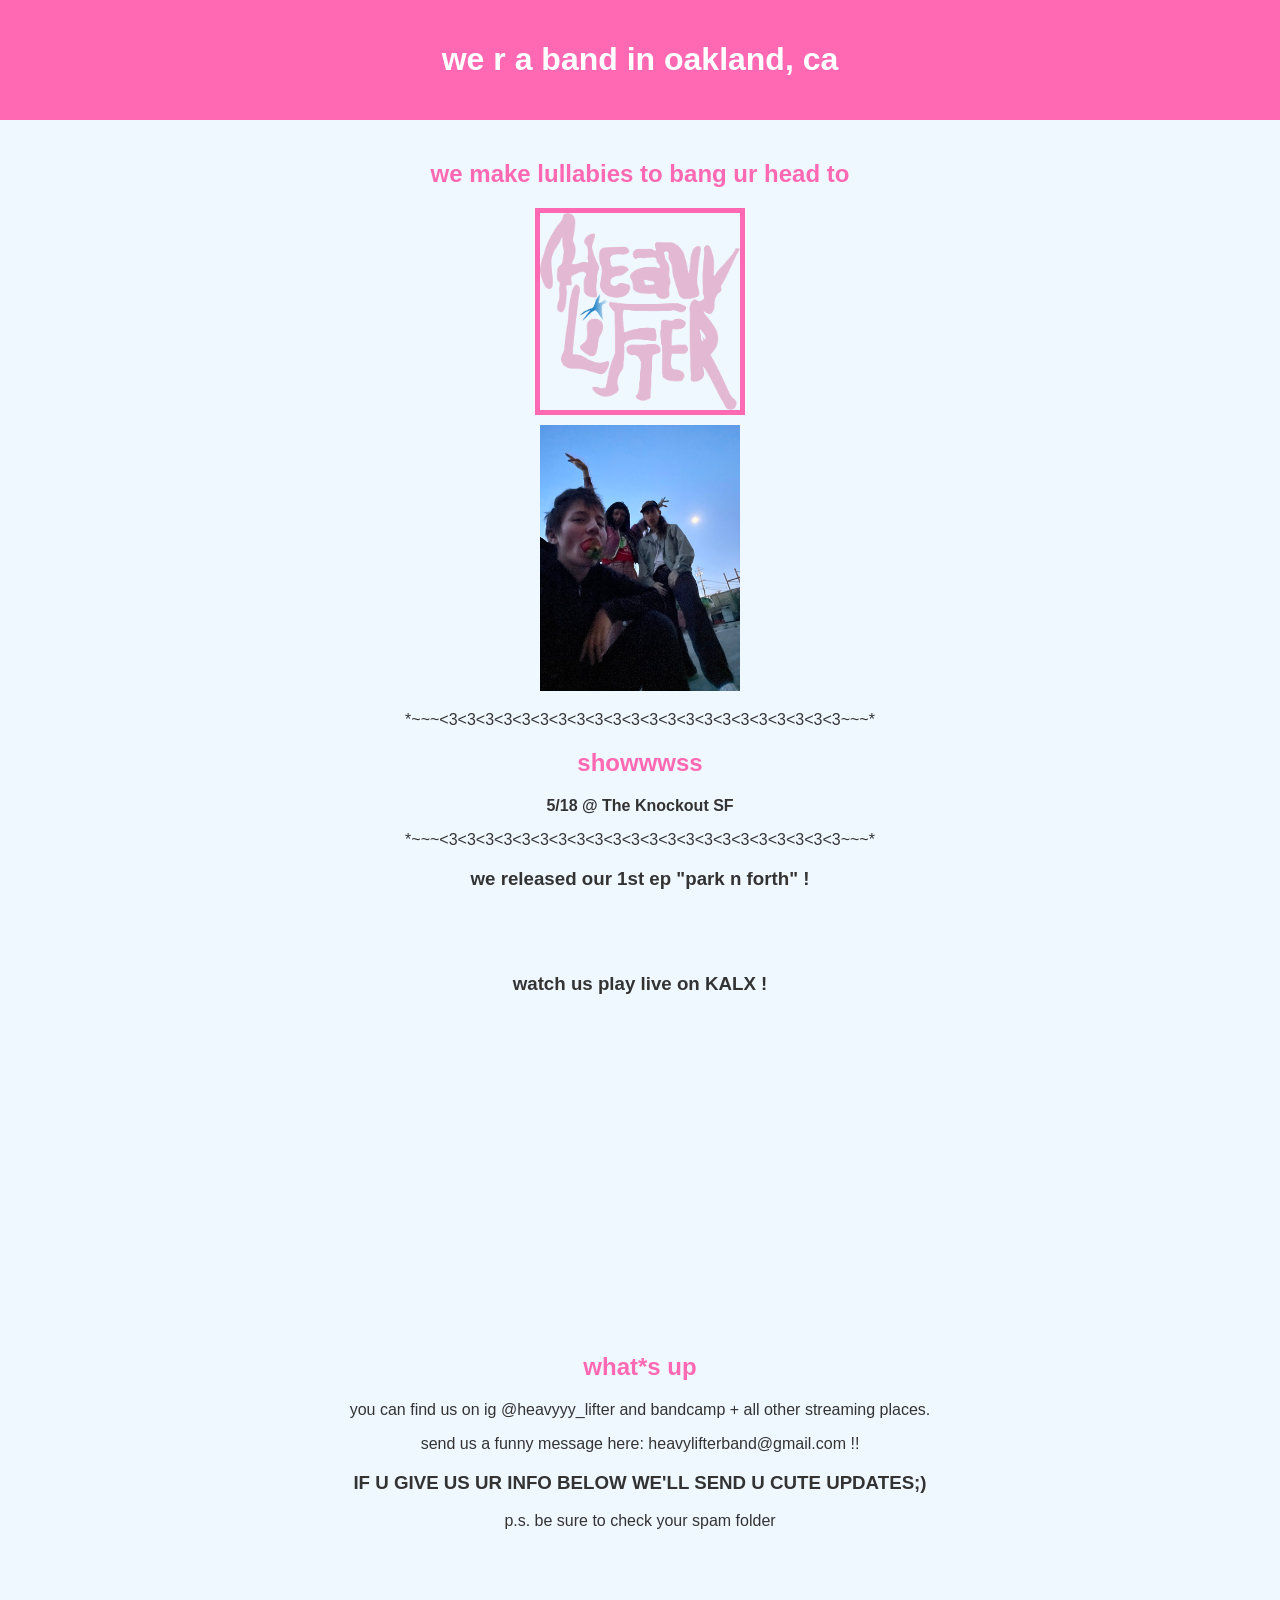
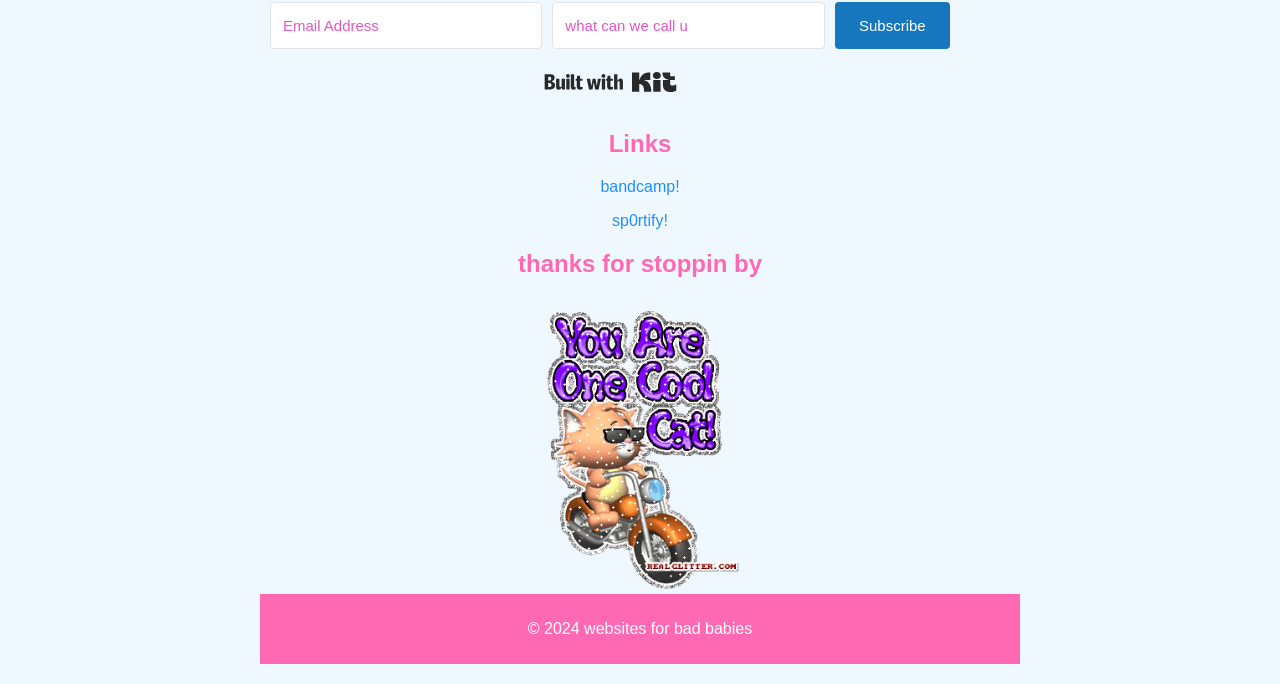
==== commit 66fe3534: "Update index.html" ====
--- a/index.html
+++ b/index.html
@@ -28,7 +28,9 @@
 				<p> *~~~<3<3<3<3<3<3<3<3<3<3<3<3<3<3<3<3<3<3<3<3<3<3~~~* </p>
                 <h3>we released our 1st ep "park n forth" !</h3>
                <iframe style="border: 0; width: 100%; height: 42px;" src="https://bandcamp.com/EmbeddedPlayer/album=443485304/size=small/bgcol=ffffff/linkcol=f171a2/transparent=true/" seamless><a href="https://heavylifter.bandcamp.com/album/park-n-forth">park n forth by heavy lifter</a></iframe>
-            </section>
+				<h3>watch us play live on KALX !</h3>
+				<iframe width="560" height="315" src="https://www.youtube.com/embed/OFgEy2a8vBU?si=_FDixEKOkSxL6G5w" title="YouTube video player" frameborder="0" allow="accelerometer; autoplay; clipboard-write; encrypted-media; gyroscope; picture-in-picture; web-share" referrerpolicy="strict-origin-when-cross-origin" allowfullscreen></iframe>
+			</section>
 
             <section class="about">
                 <h2>what*s up</h2>
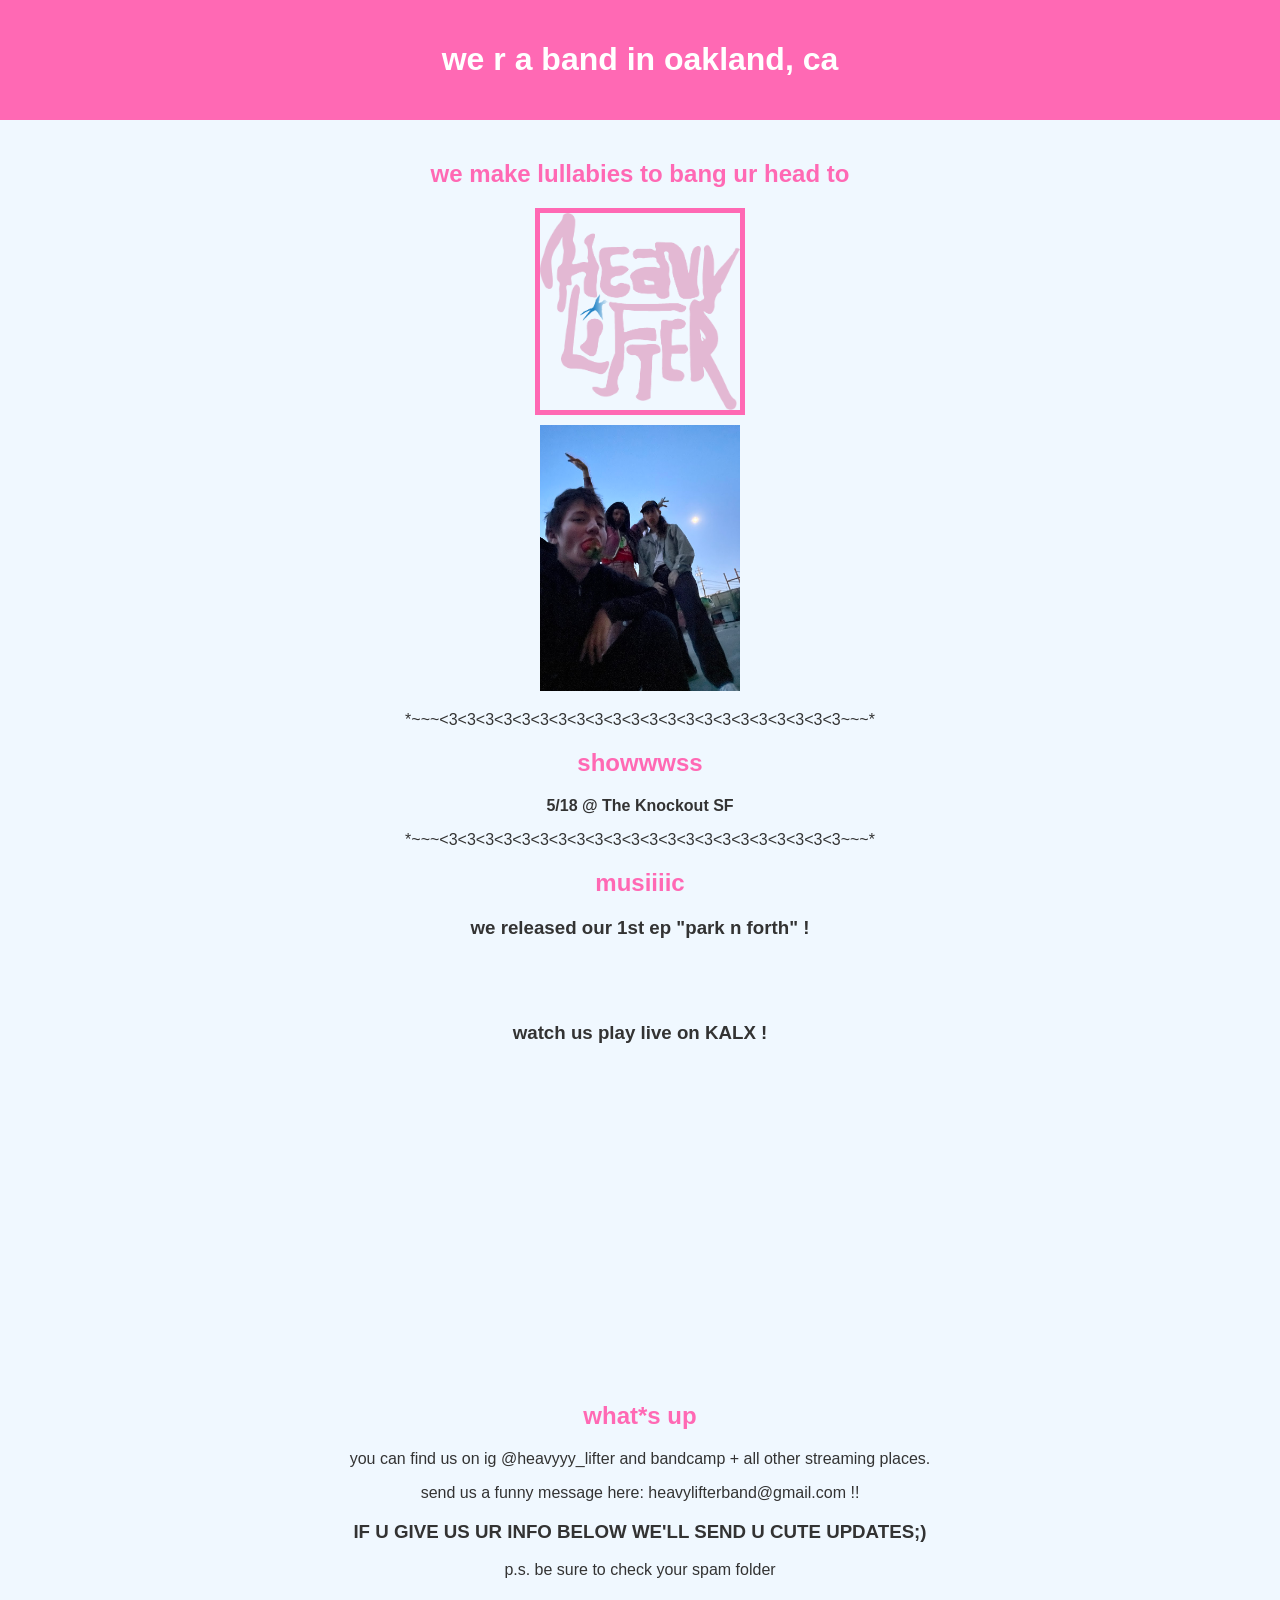
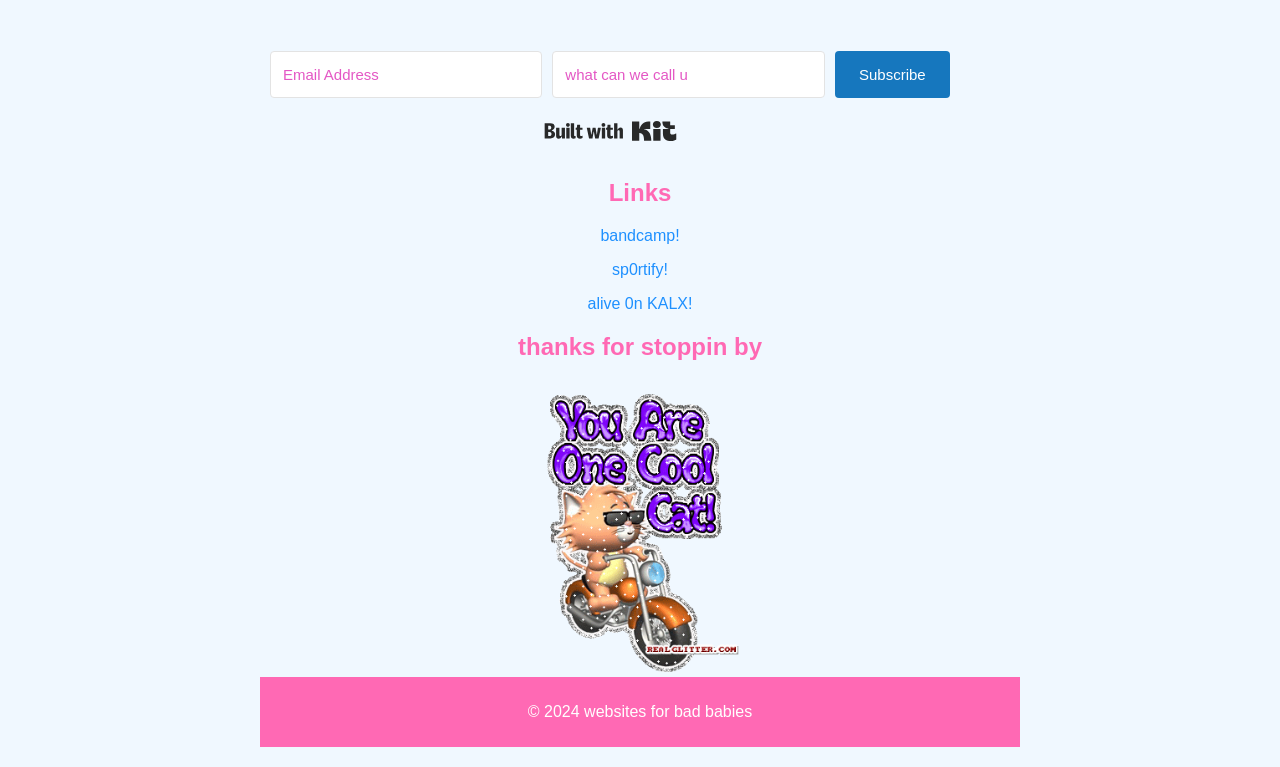
==== commit 98421ea1: "Update index.html" ====
--- a/index.html
+++ b/index.html
@@ -26,6 +26,7 @@
 				<h2>showwwss</h2>
 				<p><b> 5/18 @ The Knockout SF </b></p>
 				<p> *~~~<3<3<3<3<3<3<3<3<3<3<3<3<3<3<3<3<3<3<3<3<3<3~~~* </p>
+				<h2>musiiiic</h2>
                 <h3>we released our 1st ep "park n forth" !</h3>
                <iframe style="border: 0; width: 100%; height: 42px;" src="https://bandcamp.com/EmbeddedPlayer/album=443485304/size=small/bgcol=ffffff/linkcol=f171a2/transparent=true/" seamless><a href="https://heavylifter.bandcamp.com/album/park-n-forth">park n forth by heavy lifter</a></iframe>
 				<h3>watch us play live on KALX !</h3>
@@ -50,7 +51,9 @@
                 </ul>
 		         <ul>
                     <li><a href="https://open.spotify.com/album/7BRETaskQsjLrP6cYb45l5?si=scL-N4N0Q-qPsrPLMV8KUA" target="_blank">sp0rtify!</a></li>
-                </ul>		
+                </ul>
+				<ul>
+					<li><a href="https://youtu.be/OFgEy2a8vBU?si=xn-zzpDtxZHUCGMQ" target="_blank">alive 0n KALX!</a></li>
             </section>
 
             <section class="centered-gif">
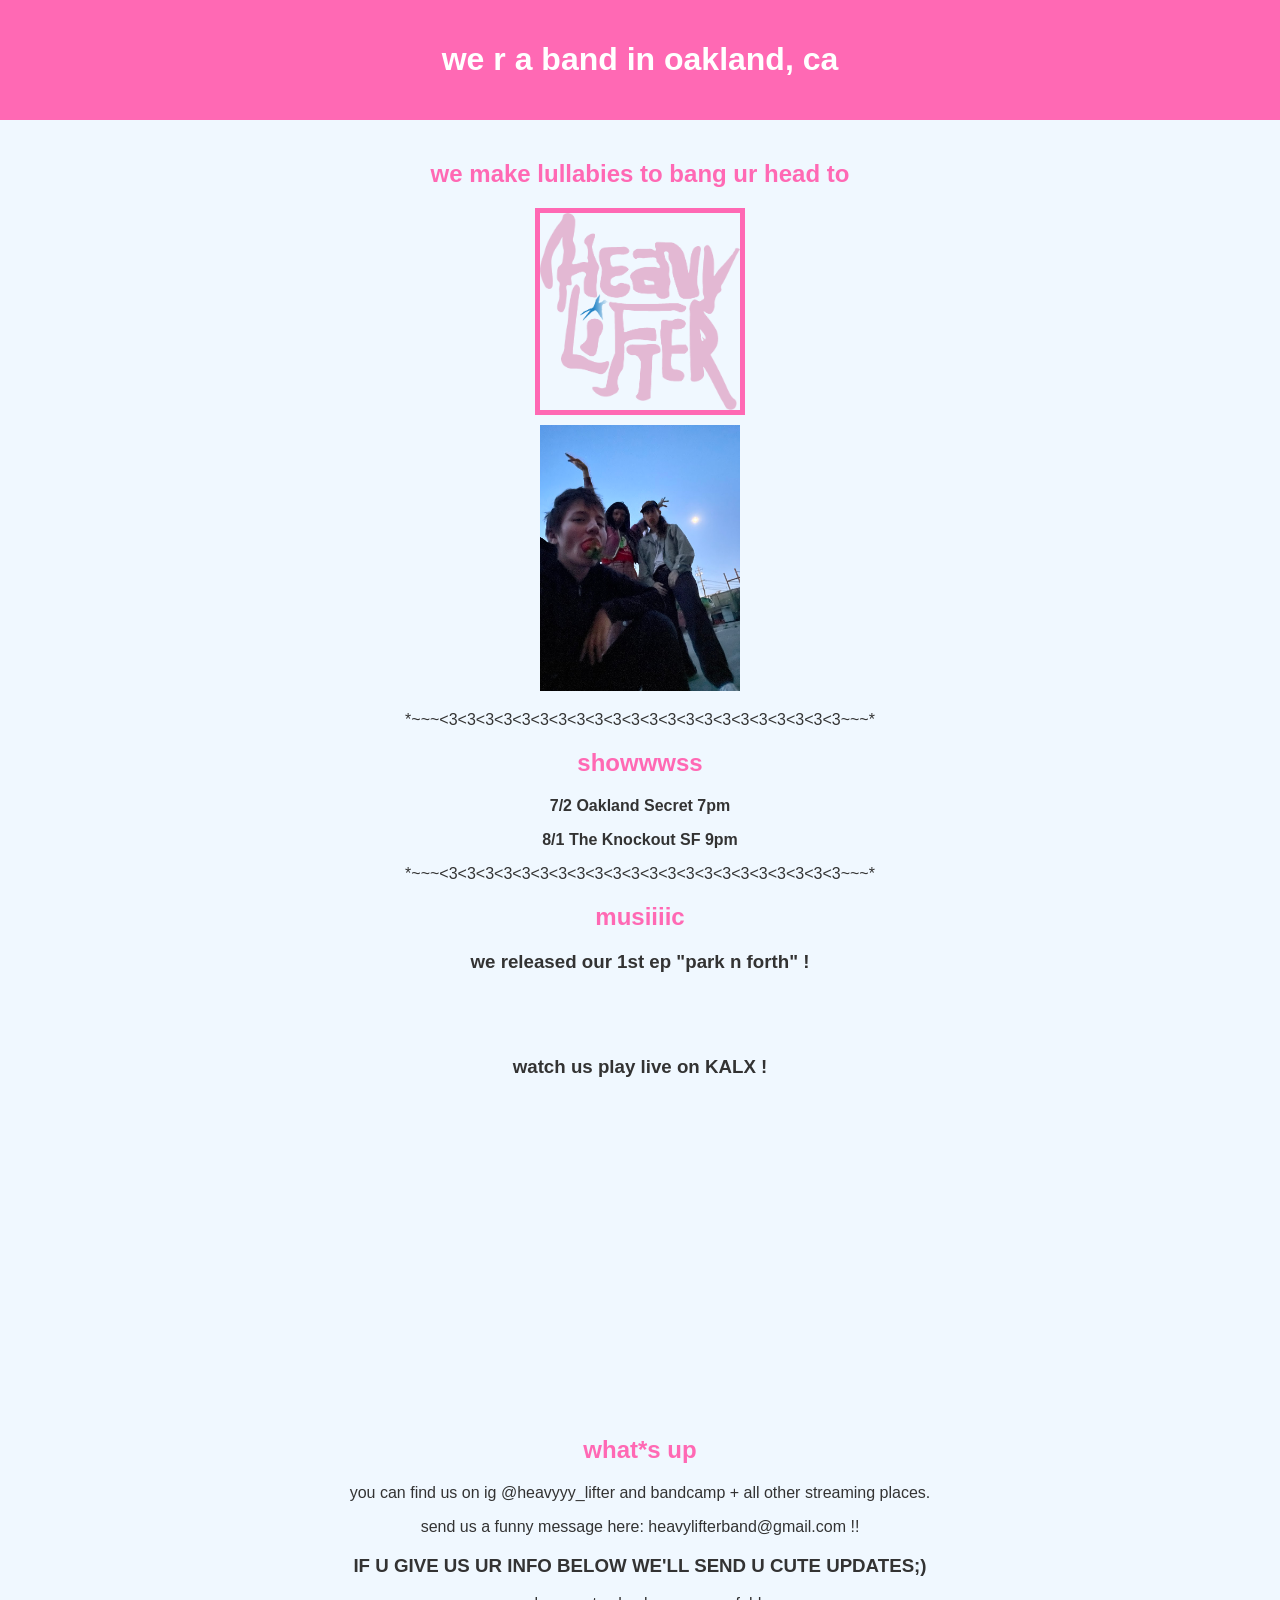
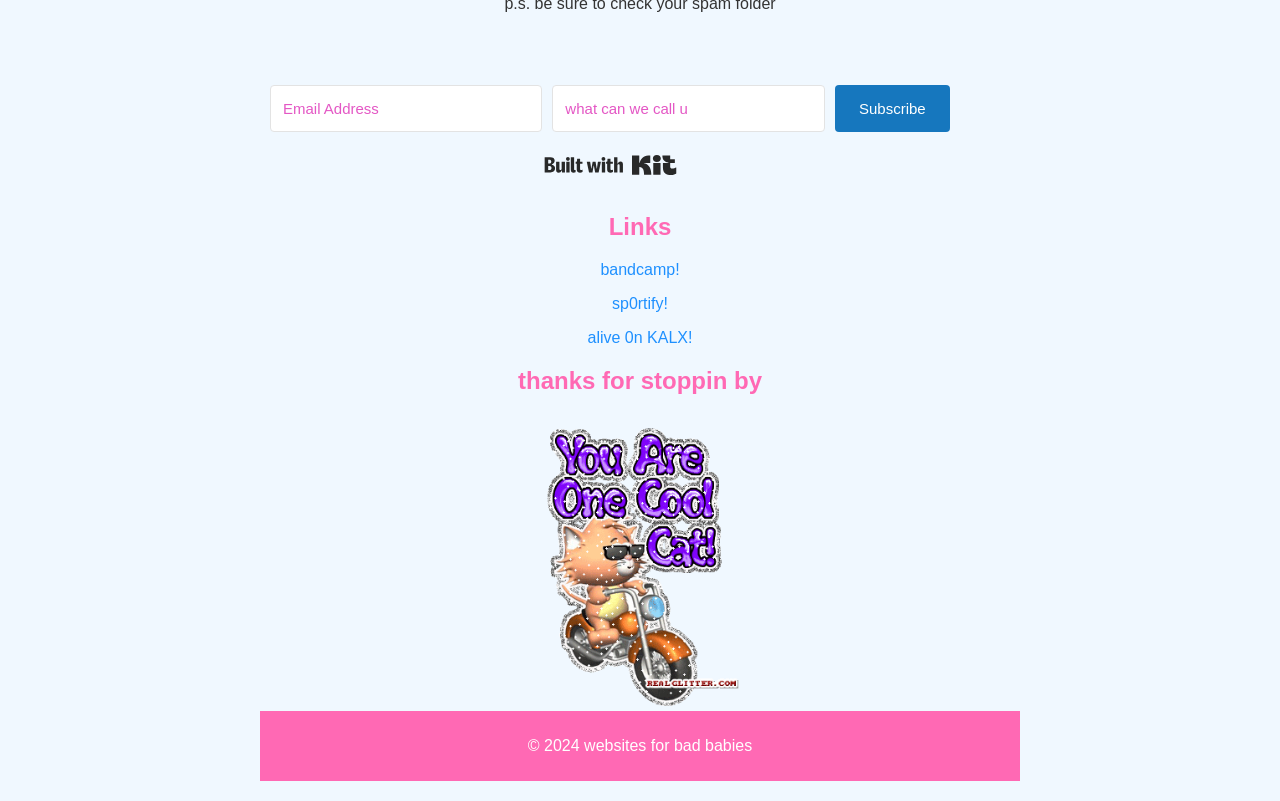
==== commit ad50ee9d: "Update index.html" ====
--- a/index.html
+++ b/index.html
@@ -24,7 +24,8 @@
 			<section class="bandcamp-embed">
 				<p> *~~~<3<3<3<3<3<3<3<3<3<3<3<3<3<3<3<3<3<3<3<3<3<3~~~* </p>
 				<h2>showwwss</h2>
-				<p><b> 5/18 @ The Knockout SF </b></p>
+				<p><b> 7/2 Oakland Secret 7pm </b></p>
+				<p><b> 8/1 The Knockout SF 9pm </b></p>
 				<p> *~~~<3<3<3<3<3<3<3<3<3<3<3<3<3<3<3<3<3<3<3<3<3<3~~~* </p>
 				<h2>musiiiic</h2>
                 <h3>we released our 1st ep "park n forth" !</h3>
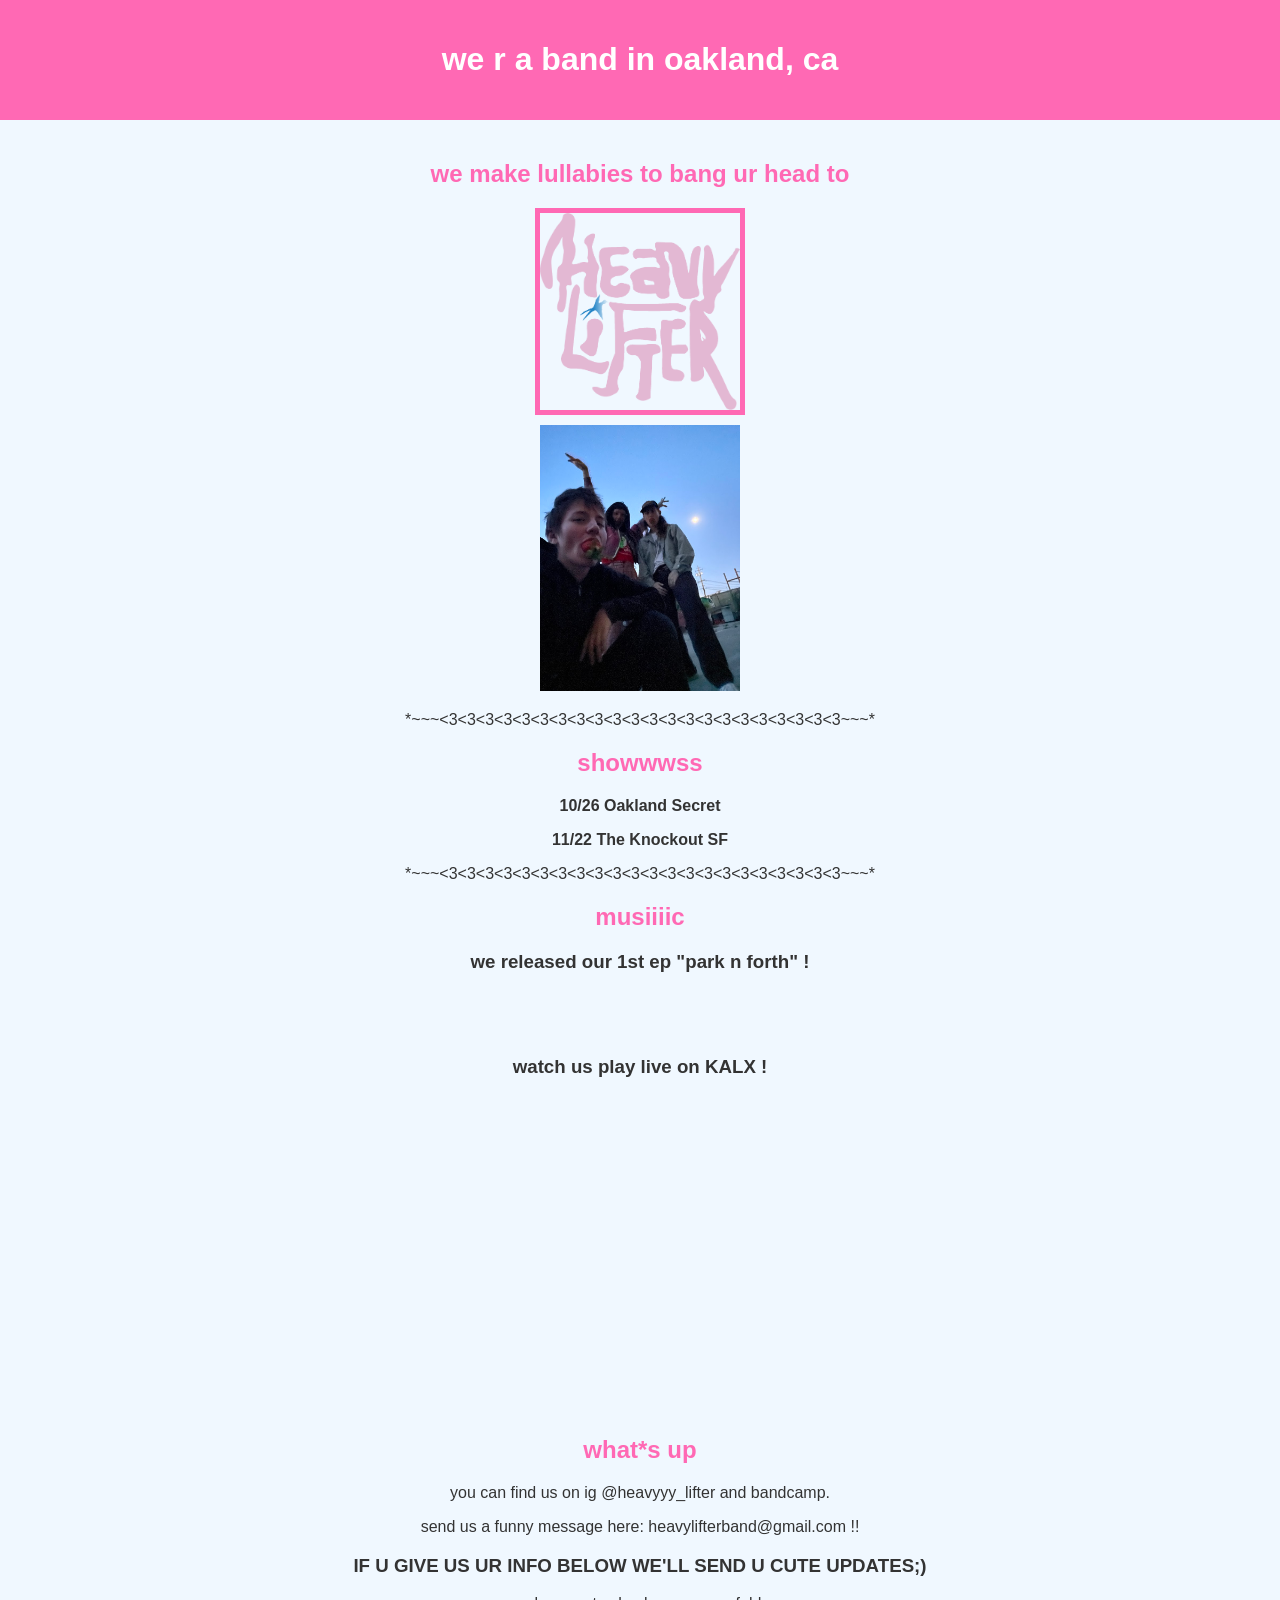
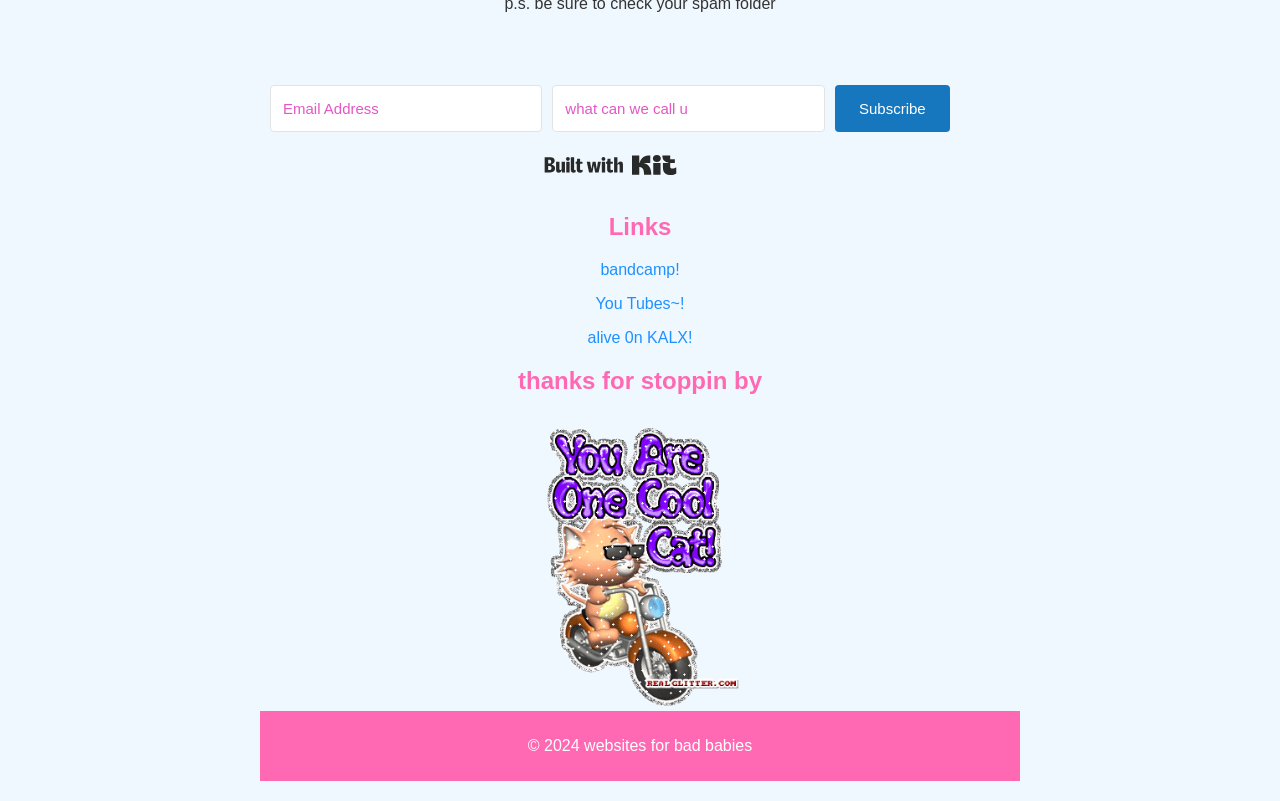
==== commit 81a2b16a: "Update index.html" ====
--- a/index.html
+++ b/index.html
@@ -24,8 +24,8 @@
 			<section class="bandcamp-embed">
 				<p> *~~~<3<3<3<3<3<3<3<3<3<3<3<3<3<3<3<3<3<3<3<3<3<3~~~* </p>
 				<h2>showwwss</h2>
-				<p><b> 7/2 Oakland Secret 7pm </b></p>
-				<p><b> 8/1 The Knockout SF 9pm </b></p>
+				<p><b> 10/26 Oakland Secret </b></p>
+				<p><b> 11/22 The Knockout SF </b></p>
 				<p> *~~~<3<3<3<3<3<3<3<3<3<3<3<3<3<3<3<3<3<3<3<3<3<3~~~* </p>
 				<h2>musiiiic</h2>
                 <h3>we released our 1st ep "park n forth" !</h3>
@@ -36,7 +36,7 @@
 
             <section class="about">
                 <h2>what*s up</h2>
-				<p>you can find us on ig @heavyyy_lifter and bandcamp + all other streaming places.</p>
+				<p>you can find us on ig @heavyyy_lifter and bandcamp.</p>
                 <p>send us a funny message here: heavylifterband@gmail.com !!</p>
 				<h3>IF U GIVE US UR INFO BELOW WE'LL SEND U CUTE UPDATES;)</h3>
 				<p> p.s. be sure to check your spam folder </p>
@@ -51,7 +51,7 @@
                     <li><a href="https://heavylifter.bandcamp.com" target="_blank">bandcamp!</a></li>
                 </ul>
 		         <ul>
-                    <li><a href="https://open.spotify.com/album/7BRETaskQsjLrP6cYb45l5?si=scL-N4N0Q-qPsrPLMV8KUA" target="_blank">sp0rtify!</a></li>
+                    <li><a href="https://youtu.be/fxJ5zTkRYlQ?si=_ps-qvKap2EcE59-" target="_blank">You Tubes~!</a></li>
                 </ul>
 				<ul>
 					<li><a href="https://youtu.be/OFgEy2a8vBU?si=xn-zzpDtxZHUCGMQ" target="_blank">alive 0n KALX!</a></li>
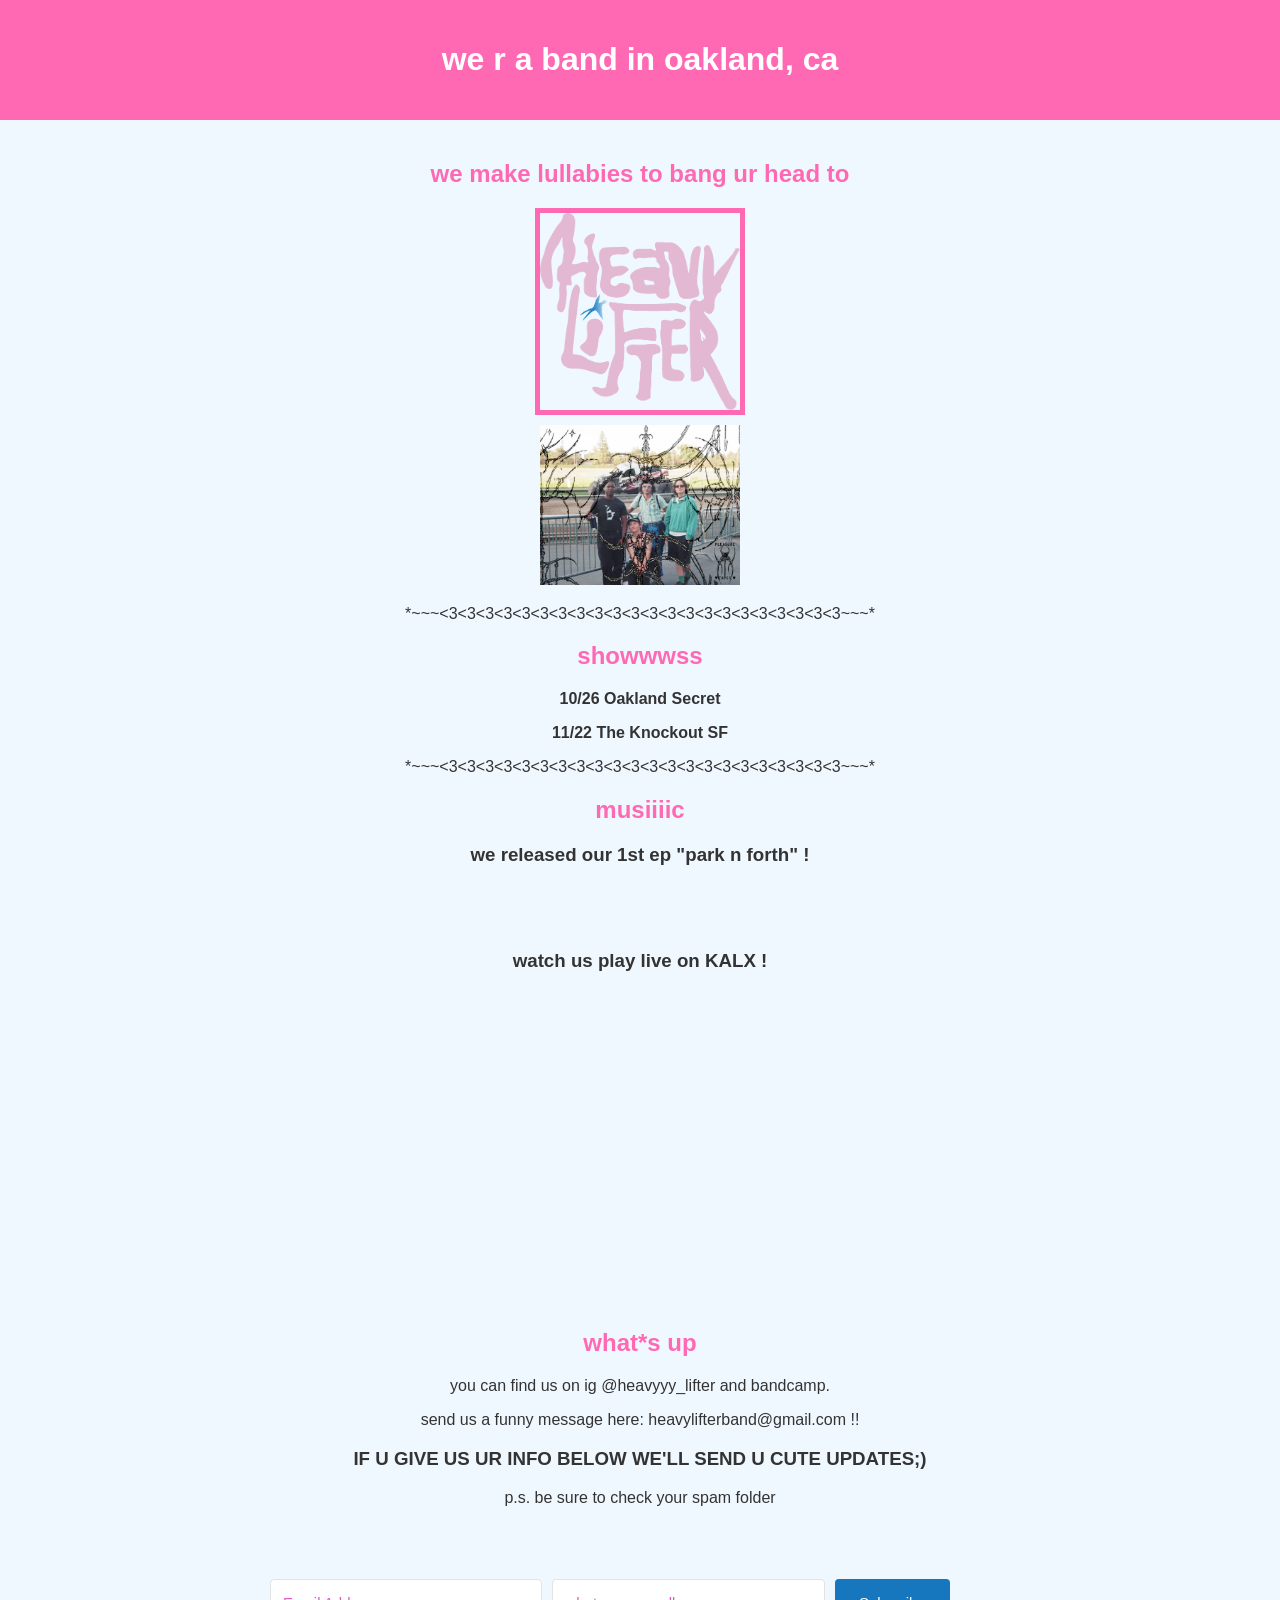
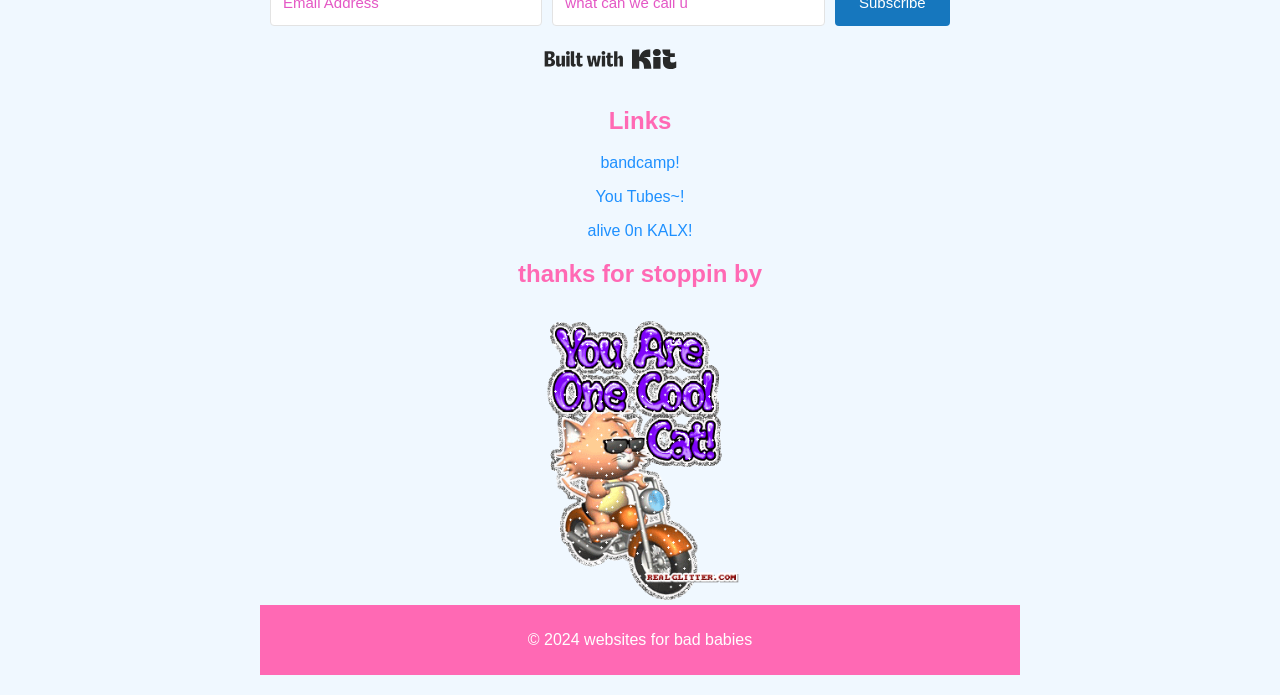
==== commit 117a69f8: "updated photo" ====
--- a/index.html
+++ b/index.html
@@ -16,7 +16,7 @@
                 <h2>we make lullabies to bang ur head to</h2>
                 <div class="photos">
 					<img src="images/hvy_lifter_LOGO3.png" alt="logo" class="bordered-photo">
-                    <img src="images/IMG_2967.jpg" alt="us">
+                    <img src="images/HL_PT.jpg" alt="us">
                 </div>
 				
             </section>
